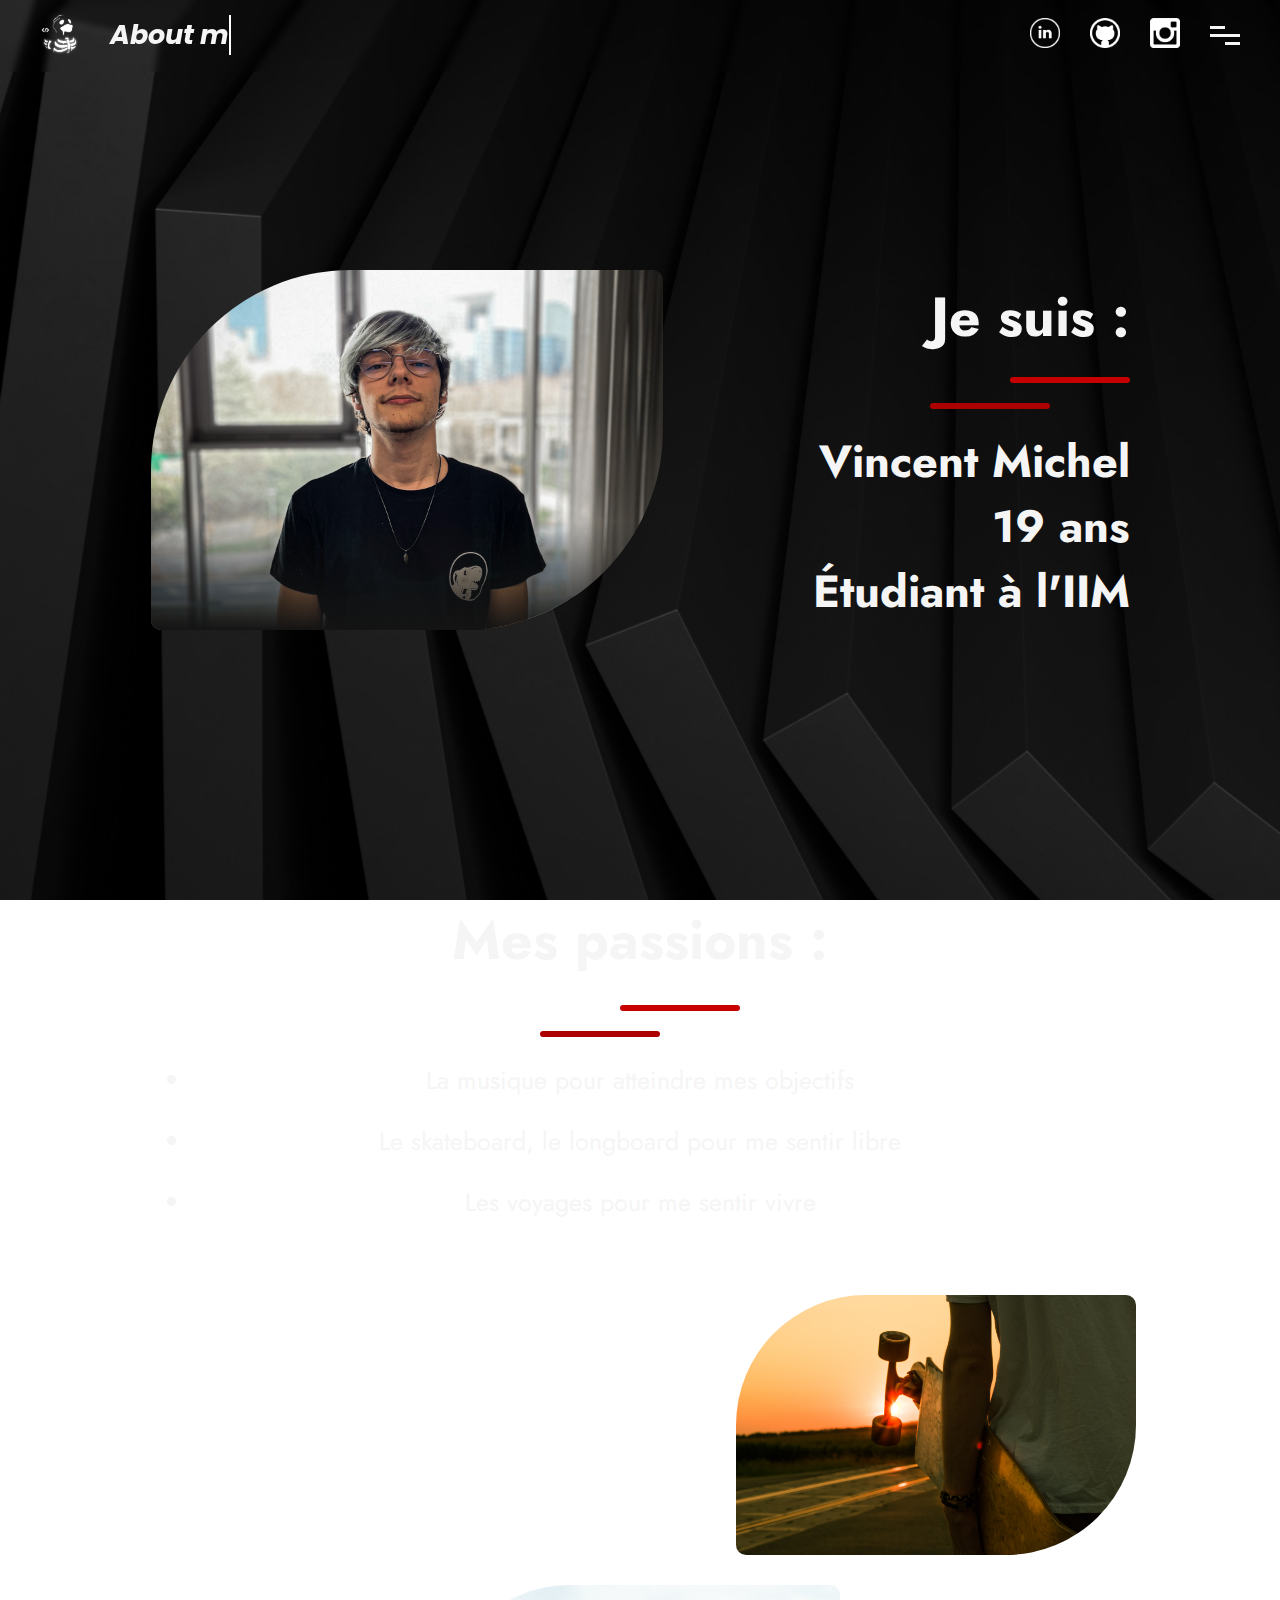
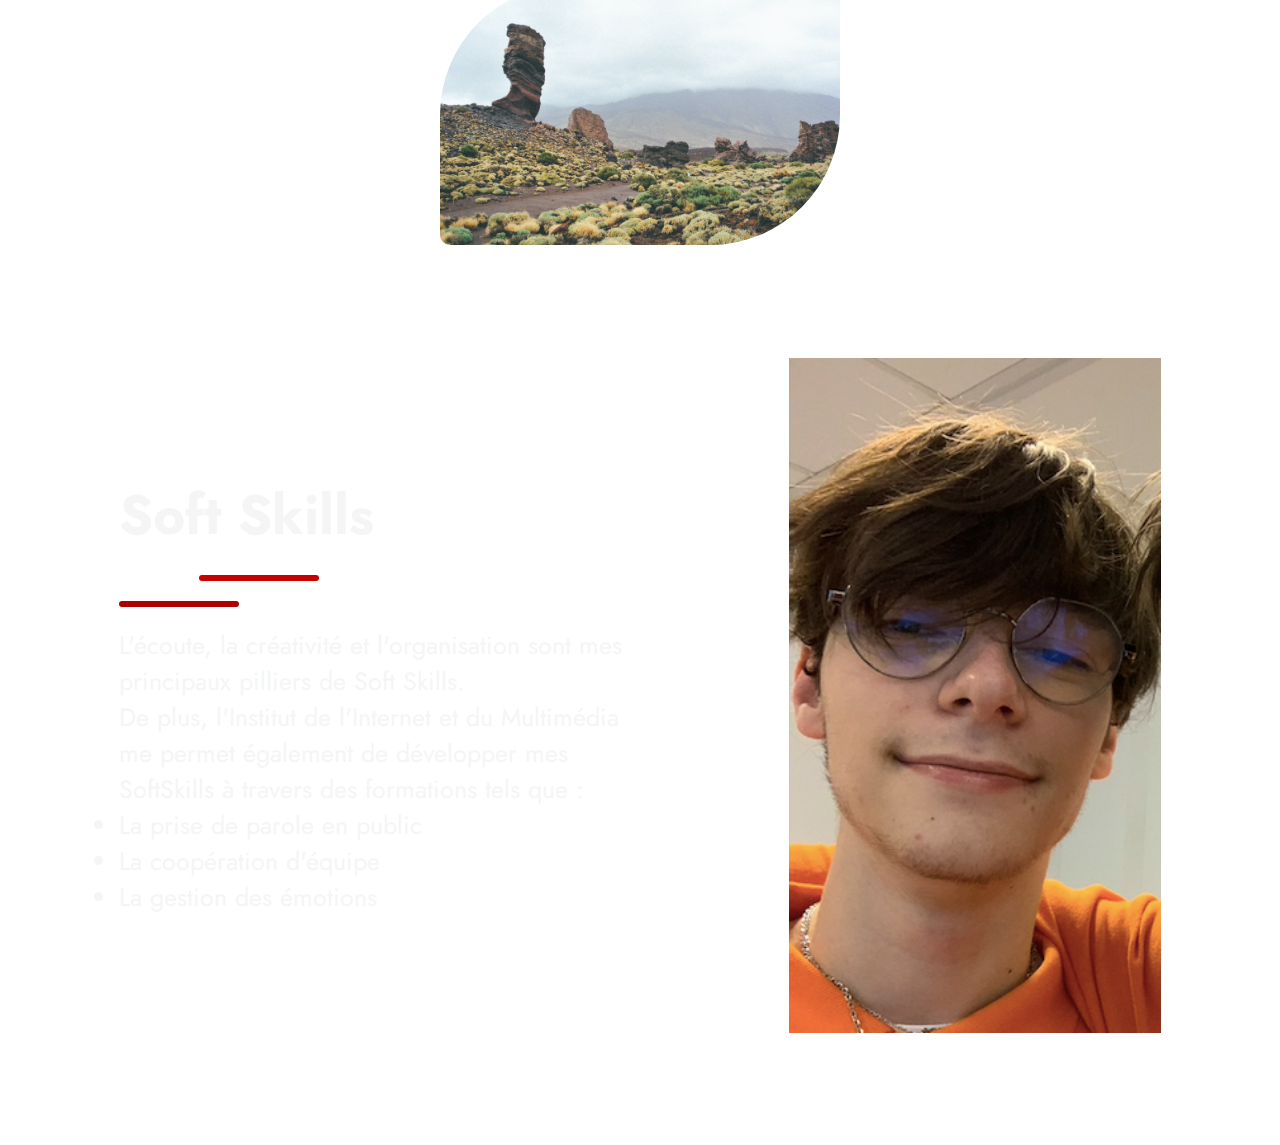
==== about-me.html @ bf2dd562 ":speech_balloon: update Soft skills text" ====
<!DOCTYPE html>
<html lang="en">
<head>
    <meta charset="UTF-8">
    <meta http-equiv="X-UA-Compatible" content="IE=edge">
    <meta name="viewport" content="width=device-width, initial-scale=1.0">
    <link rel="shortcut icon" href="images/Logo/LogoNoBackground.png">
    <link rel="stylesheet" href="style.css">

    <link rel="preconnect" href="https://fonts.googleapis.com">
    <link rel="preconnect" href="https://fonts.gstatic.com" crossorigin>
    <link href="https://fonts.googleapis.com/css2?family=Chivo:ital,wght@0,300;0,400;0,700;0,900;1,300;1,400;1,700;1,900&display=swap" rel="stylesheet">
    <link href="https://fonts.googleapis.com/css2?family=Jost:ital,wght@0,100;0,200;0,300;0,400;0,500;0,600;0,700;0,800;0,900;1,100;1,200;1,300;1,400;1,500;1,600;1,700;1,800;1,900&display=swap" rel="stylesheet">
    <link href="https://fonts.googleapis.com/css2?family=Lobster+Two:ital,wght@0,400;0,700;1,400;1,700&display=swap" rel="stylesheet">
    <link href="https://fonts.googleapis.com/css2?family=Poppins:ital,wght@0,100;0,200;0,300;0,400;0,500;0,600;0,700;0,800;0,900;1,100;1,200;1,300;1,400;1,500;1,600;1,700;1,800;1,900&display=swap" rel="stylesheet">
    <title>Portfolio - about-me</title>
</head>
<body class="aboutmePage">
    <header>
        <div class="usernameHeader">
            <a href="index.html"><img src="./images/Logo/LogoNoBackground.png" alt="Logo"></a>            <h2>
                <a class="typewrite" data-period="1000" data-type='[ "About me", "Web Portfolio", "@CanarDev"]'>
                    <span class="wrap"></span>
                </a>
            </h2>
        </div>
        <div class="navigation">
            <div class="LinkedIn"><img src="./images/Logo/LinkedIn.png" alt=""></div>
            <div class="GitHub"><img src="./images/Logo/Git.png" alt=""></div>
            <div class="Instagram"><img src="./images/Logo/Instagram.png" alt=""></div>
            <nav>
                <ul class="burger" id="burger"> <!-- Burger -->
                    <span></span>
                    <span></span>
                    <span></span>
                </ul>
            </nav>
        </div>
        <nav class="burgerOpen" id="burgerLinks">
            <ul class="navLinks">
                <li><a href="index.html">home</a></li>
                <li><a href="about-me.html">A propos de moi</a></li>
                <li><a href="skills.html">Compétences</a></li>
                <li><a href="projects.html">Projets</a></li>
            </ul>
        </nav>
    </header>

    <section class="sectionAboutMe">
        <div class="topMe">
            <div class="imageAboutMe">
                <div class="fondu"></div>
            </div>
            <div class="textPresentation">
                <h1>Je suis :</h1>
                <div class="underTitle">
                    <div class="decorationUnderTitle"></div>
                    <div class="decorationUnderTitle"></div>
                </div>
                <h3>Vincent Michel</h3>
                <h3>19 ans</h3>
                <h3>Étudiant à l'IIM</h3>
            </div>
        </div> 
    </section>
    <section class="sectionPassion">
        <h2>Mes passions :</h2>
        <div class="underTitle">
            <div class="decorationUnderTitle"></div>
            <div class="decorationUnderTitle"></div>
        </div>
        <li>La musique pour atteindre mes objectifs</li>
        <li>Le skateboard, le longboard pour me sentir libre</li>
        <li>Les voyages pour me sentir vivre</li>
        <div class="passionImages">
            <div class="music imagesPassion">
                <p>Musique</p>
            </div>
            <div class="skateboard imagesPassion">
                <p>Skateboard</p>
            </div>
            <div class="voyages imagesPassion">
                <p>Voyages</p>
            </div>
    </section>
    <section class="sectionSoftSkills">
        <div class="softSkillsText">
            <h2>Soft Skills</h2>
            <div class="underTitle">
                <div class="decorationUnderTitle"></div>
                <div class="decorationUnderTitle"></div>
            </div>
            <p>L'écoute, la créativité et l'organisation sont mes principaux pilliers de Soft Skills.<br>
                De plus, l'Institut de l'Internet et du Multimédia me permet également de développer mes SoftSkills à travers des formations tels que :
            </p>
            <li>La prise de parole en public</li>
            <li>La coopération d'équipe</li>
            <li>La gestion des émotions</li>
        </div>
        <img src="./images/Me/Vincent2.png" alt="">
    </section>
    
    <script type="text/javascript" src="./JS/Header.js"></script>
</body>
</html>
---- style.css ----
@charset "UTF-8";
header {
  z-index: 6;
  display: flex;
  width: 100vw;
  position: fixed;
  top: -1px;
  align-items: center;
  justify-content: space-between;
  padding: 15px 40px;
  backdrop-filter: blur(3px);
}
@media screen and (max-width: 1200px) {
  header {
    padding: 20px 25px;
  }
}
header .usernameHeader {
  display: flex;
  align-items: center;
  gap: 30px;
  font-family: "Poppins";
  font-style: italic;
  font-size: 18px;
}
header .usernameHeader a {
  color: whitesmoke;
  display: flex;
  align-items: center;
}
header .usernameHeader img {
  width: 40px;
  filter: brightness(10);
}
@media screen and (max-width: 1200px) {
  header .usernameHeader {
    gap: 20px;
  }
}
header .navigation {
  display: flex;
  align-items: center;
  gap: 30px;
}
@media screen and (max-width: 1200px) {
  header .navigation {
    gap: 20px;
  }
}
header .navigation .LinkedIn img {
  width: 30px;
}
@media screen and (max-width: 1200px) {
  header .navigation .LinkedIn {
    display: none;
  }
}
header .navigation .GitHub img {
  width: 30px;
}
@media screen and (max-width: 1200px) {
  header .navigation .GitHub {
    display: none;
  }
}
header .navigation .Instagram img {
  width: 30px;
}
@media screen and (max-width: 1200px) {
  header .navigation .Instagram {
    display: none;
  }
}
header .navigation nav {
  z-index: 8;
}
header .navigation nav .burger {
  display: flex;
  flex-direction: column;
  align-items: center;
  justify-content: center;
  gap: 5px;
}
header .navigation nav .burger span:nth-child(1) {
  width: 15px;
  height: 3px;
  background-color: whitesmoke;
  align-self: flex-start;
  transition: 0.2s all;
}
header .navigation nav .burger span:nth-child(2) {
  width: 30px;
  height: 3px;
  background-color: whitesmoke;
  align-self: flex-end;
  transition: 0.2s all;
}
header .navigation nav .burger span:nth-child(3) {
  width: 15px;
  height: 3px;
  background-color: whitesmoke;
  align-self: flex-end;
  transition: 0.2s all;
}
header .navigation nav .burger:hover > span {
  width: 30px;
  transition: 0.2s all;
  background-color: #c70000;
}
header .burgerOpen {
  z-index: 7;
  position: absolute;
  bottom: 100%;
  left: 0;
  background-color: #141414;
  width: 100vw;
  transition: 0.5s all;
  height: 101vh;
}
header .burgerOpen .navLinks {
  width: 0;
  gap: 15vh;
}
header .burgerOpen .navLinks > li {
  list-style: none;
  display: none;
}
header .burgerOpen .navLinks > li > a {
  color: whitesmoke;
  text-decoration: none;
  font-size: 35px;
  font-family: "Poppins";
}
header .navOpen {
  bottom: calc(100% - 100vh);
  width: unset;
  transition: 0.5s all;
}
header .navOpen .navLinks {
  display: flex;
  flex-direction: column;
  align-items: center;
  justify-content: center;
  width: 100vw;
  height: 101vh;
  gap: 15vh;
}
header .navOpen .navLinks > li {
  display: block;
}
@media screen and (max-width: 1200px) {
  header .navOpen .navLinks {
    width: 100vw;
  }
}

* {
  padding: 0;
  margin: 0;
  box-sizing: border-box;
  scroll-behavior: smooth;
  /* Merci kléklé */
}
* .homepage {
  background-color: #141414;
}
* .homepage .visualPosition {
  display: flex;
  flex-direction: column;
  justify-content: center;
  gap: 25px;
  position: fixed;
  top: 50%;
  bottom: 50%;
  left: 10px;
}
* .homepage .visualPosition .buttonVisualPosition {
  width: 20px;
  height: 5px;
  background-color: whitesmoke;
  border-radius: 10px;
  transition: 0.5s all;
}
* .homepage .visualPosition .buttonVisualPosition:hover {
  width: 35px;
}
@media screen and (max-width: 1200px) {
  * .homepage .visualPosition {
    display: none;
  }
}
* .homepage .visualPosition .active {
  width: 30px;
  transition: 0.5s all;
}
* .homepage .scroll-parent {
  height: 100vh;
  overflow-y: scroll;
  scroll-snap-type: y mandatory;
  scroll-behavior: smooth;
}
* .homepage .scroll-parent > section {
  scroll-snap-align: start;
}
* .homepage .scroll-parent .accueil {
  height: 100vh;
  background-image: url(/images/backgrounds/AccueilHome.jpeg);
  background-size: cover;
  background-attachment: fixed;
  background-position: left;
  display: flex;
  justify-content: center;
  align-items: center;
  font-family: "Jost", sans-serif;
}
@media screen and (max-width: 1200px) {
  * .homepage .scroll-parent .accueil {
    background-attachment: unset;
  }
}
* .homepage .scroll-parent .accueil .maxW {
  width: 70vw;
  display: flex;
  justify-content: space-between;
  margin-right: 80px;
}
@media screen and (max-width: 1200px) {
  * .homepage .scroll-parent .accueil .maxW {
    width: 90vw;
    justify-content: center;
    flex-direction: column-reverse;
    align-items: center;
    gap: 20px;
    margin-right: unset;
  }
}
* .homepage .scroll-parent .accueil .maxW .sectionInfo {
  display: flex;
  flex-direction: column;
  justify-content: center;
  gap: 30px;
  color: whitesmoke;
}
@media screen and (max-width: 1200px) {
  * .homepage .scroll-parent .accueil .maxW .sectionInfo {
    gap: 5px;
  }
}
* .homepage .scroll-parent .accueil .maxW .sectionInfo .name {
  display: flex;
  gap: 15px;
}
* .homepage .scroll-parent .accueil .maxW .sectionInfo .name h1 {
  font-size: 70px;
  color: whitesmoke;
  width: 59%;
}
@media screen and (max-width: 1200px) {
  * .homepage .scroll-parent .accueil .maxW .sectionInfo .name h1 {
    font-size: 55px;
    text-align: center;
    align-self: center;
    width: 80%;
  }
}
@media screen and (max-width: 1200px) {
  * .homepage .scroll-parent .accueil .maxW .sectionInfo .name {
    flex-direction: column;
    gap: unset;
  }
}
* .homepage .scroll-parent .accueil .maxW .sectionInfo .underTitle {
  display: flex;
  flex-direction: column;
  justify-content: center;
  gap: 20px;
  width: 200px;
}
@media screen and (max-width: 1200px) {
  * .homepage .scroll-parent .accueil .maxW .sectionInfo .underTitle {
    align-self: center;
  }
}
* .homepage .scroll-parent .accueil .maxW .sectionInfo .underTitle .decorationUnderTitle:nth-child(1) {
  width: 120px;
  height: 6px;
  border-radius: 10px;
  background-color: #c70000;
  align-self: flex-end;
}
* .homepage .scroll-parent .accueil .maxW .sectionInfo .underTitle .decorationUnderTitle:nth-child(2) {
  width: 120px;
  height: 6px;
  border-radius: 10px;
  background-color: #af0000;
}
* .homepage .scroll-parent .accueil .maxW .sectionInfo a {
  margin-top: 10px;
  padding: 1em;
  font-size: 25px;
  text-align: center;
  text-decoration: none;
  color: whitesmoke;
  border: 4px solid whitesmoke;
  border-radius: 40px 10px;
  width: fit-content;
  align-self: flex-start;
}
@media screen and (max-width: 1200px) {
  * .homepage .scroll-parent .accueil .maxW .sectionInfo a {
    padding: 1em;
    border-radius: 10px 40px;
    margin-top: 20px;
    align-self: center;
  }
}
* .homepage .scroll-parent .accueil .maxW .sectionImage {
  display: flex;
  flex-direction: column;
  align-items: center;
  margin-top: 150px;
  width: 360px;
}
@media screen and (max-width: 1200px) {
  * .homepage .scroll-parent .accueil .maxW .sectionImage {
    margin-top: unset;
    flex-direction: column-reverse;
    gap: 10px;
  }
}
* .homepage .scroll-parent .accueil .maxW .sectionImage .squarePhoto {
  width: 190%;
  height: 50vh;
  background-image: url(/images/Me/VincentInThePole.jpg);
  background-size: cover;
  border-radius: 200px 10px;
  background-position: center;
}
@media screen and (max-width: 1200px) {
  * .homepage .scroll-parent .accueil .maxW .sectionImage .squarePhoto {
    width: 70vw;
    height: 16em;
    border-radius: 20px 150px;
    background-position: left;
  }
}
* .homepage .scroll-parent .accueil .maxW .sectionImage .squarePhoto .fondu {
  width: 100%;
  height: 100%;
  background: linear-gradient(transparent 70%, #141414);
  border-radius: 200px 10px;
}
@media screen and (max-width: 1200px) {
  * .homepage .scroll-parent .accueil .maxW .sectionImage .squarePhoto .fondu {
    border-radius: 20px 150px;
  }
}
* .homepage .scroll-parent .accueil .maxW .sectionImage h1 {
  z-index: 3;
  position: relative;
  bottom: 50px;
  right: 175px;
  font-size: 55px;
  color: whitesmoke;
  width: 120%;
}
@media screen and (max-width: 1200px) {
  * .homepage .scroll-parent .accueil .maxW .sectionImage h1 {
    position: unset;
    text-align: center;
    width: 110%;
  }
}
* .homepage .scroll-parent .skills {
  height: 100vh;
  background-image: url(/images/backgrounds/competences.jpeg);
  background-size: cover;
  background-attachment: fixed;
  background-position: center;
  display: flex;
  justify-content: center;
  align-items: center;
  font-family: "Jost", sans-serif;
}
@media screen and (max-width: 1200px) {
  * .homepage .scroll-parent .skills {
    background-attachment: unset;
  }
}
* .homepage .scroll-parent .skills .maxWCompetences {
  width: 70vw;
  display: flex;
  justify-content: space-between;
  flex-direction: row-reverse;
  margin-left: 80px;
}
@media screen and (max-width: 1200px) {
  * .homepage .scroll-parent .skills .maxWCompetences {
    width: 90vw;
    justify-content: center;
    flex-direction: column-reverse;
    align-items: center;
    gap: 20px;
    margin-left: unset;
  }
}
* .homepage .scroll-parent .skills .maxWCompetences .sectionCompetenceHome {
  display: flex;
  flex-direction: column;
  justify-content: center;
  gap: 30px;
  color: whitesmoke;
}
@media screen and (max-width: 1200px) {
  * .homepage .scroll-parent .skills .maxWCompetences .sectionCompetenceHome {
    gap: 5px;
  }
}
* .homepage .scroll-parent .skills .maxWCompetences .sectionCompetenceHome .titleCompetenceHome {
  display: flex;
  gap: 15px;
}
* .homepage .scroll-parent .skills .maxWCompetences .sectionCompetenceHome .titleCompetenceHome h1 {
  font-size: 70px;
  font-family: "Jost", sans-serif;
}
@media screen and (max-width: 1200px) {
  * .homepage .scroll-parent .skills .maxWCompetences .sectionCompetenceHome .titleCompetenceHome h1 {
    font-size: 55px;
    text-align: center;
    align-self: center;
  }
}
@media screen and (max-width: 1200px) {
  * .homepage .scroll-parent .skills .maxWCompetences .sectionCompetenceHome .titleCompetenceHome {
    flex-direction: column;
    gap: unset;
  }
}
* .homepage .scroll-parent .skills .maxWCompetences .sectionCompetenceHome .underTitle {
  display: flex;
  flex-direction: column;
  justify-content: center;
  align-self: flex-end;
  gap: 20px;
  width: 200px;
}
@media screen and (max-width: 1200px) {
  * .homepage .scroll-parent .skills .maxWCompetences .sectionCompetenceHome .underTitle {
    align-self: center;
  }
}
* .homepage .scroll-parent .skills .maxWCompetences .sectionCompetenceHome .underTitle .decorationUnderTitle:nth-child(1) {
  width: 120px;
  height: 6px;
  border-radius: 10px;
  background-color: #c70000;
  align-self: flex-end;
}
* .homepage .scroll-parent .skills .maxWCompetences .sectionCompetenceHome .underTitle .decorationUnderTitle:nth-child(2) {
  width: 120px;
  height: 6px;
  border-radius: 10px;
  background-color: #af0000;
}
* .homepage .scroll-parent .skills .maxWCompetences .sectionCompetenceHome a {
  margin-top: 10px;
  padding: 1em;
  font-size: 25px;
  text-align: center;
  text-decoration: none;
  color: whitesmoke;
  border: 4px solid whitesmoke;
  border-radius: 10px 40px;
  width: fit-content;
  align-self: flex-end;
}
@media screen and (max-width: 1200px) {
  * .homepage .scroll-parent .skills .maxWCompetences .sectionCompetenceHome a {
    padding: 1em;
    border-radius: 40px 10px;
    margin-top: 20px;
    align-self: center;
  }
}
* .homepage .scroll-parent .skills .maxWCompetences .sectionImageCompetences {
  display: flex;
  flex-direction: column;
  align-items: center;
  margin-top: 150px;
  width: 360px;
}
@media screen and (max-width: 1200px) {
  * .homepage .scroll-parent .skills .maxWCompetences .sectionImageCompetences {
    margin-top: unset;
    flex-direction: column-reverse;
    gap: 10px;
  }
}
* .homepage .scroll-parent .skills .maxWCompetences .sectionImageCompetences .squarePhotoSkills {
  width: 190%;
  height: 50vh;
  background-image: url(/images/backgrounds/skillsBoxHome.jpg);
  background-size: cover;
  border-radius: 10px 200px;
}
@media screen and (max-width: 1200px) {
  * .homepage .scroll-parent .skills .maxWCompetences .sectionImageCompetences .squarePhotoSkills {
    width: 70vw;
    height: 16em;
    border-radius: 150px 20px;
    background-position: left;
  }
}
* .homepage .scroll-parent .skills .maxWCompetences .sectionImageCompetences .squarePhotoSkills .fondu {
  width: 100%;
  height: 100%;
  background: linear-gradient(transparent 70%, #141414);
  border-radius: 10px 200px;
}
@media screen and (max-width: 1200px) {
  * .homepage .scroll-parent .skills .maxWCompetences .sectionImageCompetences .squarePhotoSkills .fondu {
    border-radius: 150px 20px;
  }
}
* .homepage .scroll-parent .skills .maxWCompetences .sectionImageCompetences h1 {
  z-index: 3;
  position: relative;
  bottom: 50px;
  left: 300px;
  font-size: 55px;
  color: whitesmoke;
}
@media screen and (max-width: 1200px) {
  * .homepage .scroll-parent .skills .maxWCompetences .sectionImageCompetences h1 {
    position: unset;
    text-align: center;
    width: 80%;
  }
}
* .homepage .scroll-parent .projects {
  height: 100vh;
  background-image: url(/images/backgrounds/projets.jpeg);
  background-size: cover;
  background-attachment: fixed;
  background-position: right;
  display: flex;
  justify-content: center;
  align-items: center;
  font-family: "Jost", sans-serif;
}
@media screen and (max-width: 1200px) {
  * .homepage .scroll-parent .projects {
    background-attachment: unset;
  }
}
* .homepage .scroll-parent .projects .maxWProjets {
  width: 70vw;
  display: flex;
  justify-content: space-between;
  margin-right: 80px;
}
@media screen and (max-width: 1200px) {
  * .homepage .scroll-parent .projects .maxWProjets {
    width: 90vw;
    justify-content: center;
    flex-direction: column-reverse;
    align-items: center;
    gap: 20px;
    margin-right: unset;
  }
}
* .homepage .scroll-parent .projects .maxWProjets .sectionProjetsHome {
  display: flex;
  flex-direction: column;
  justify-content: center;
  gap: 30px;
  color: whitesmoke;
}
@media screen and (max-width: 1200px) {
  * .homepage .scroll-parent .projects .maxWProjets .sectionProjetsHome {
    gap: 5px;
  }
}
* .homepage .scroll-parent .projects .maxWProjets .sectionProjetsHome .titleProjetsHome {
  display: flex;
  gap: 15px;
}
* .homepage .scroll-parent .projects .maxWProjets .sectionProjetsHome .titleProjetsHome > h1 {
  font-size: 70px;
  font-family: "Jost", sans-serif;
}
@media screen and (max-width: 1200px) {
  * .homepage .scroll-parent .projects .maxWProjets .sectionProjetsHome .titleProjetsHome > h1 {
    font-size: 75px;
    text-align: center;
  }
}
@media screen and (max-width: 1200px) {
  * .homepage .scroll-parent .projects .maxWProjets .sectionProjetsHome .titleProjetsHome {
    flex-direction: column;
    gap: unset;
  }
}
* .homepage .scroll-parent .projects .maxWProjets .sectionProjetsHome .underTitle {
  display: flex;
  flex-direction: column;
  justify-content: center;
  gap: 20px;
  width: 200px;
}
@media screen and (max-width: 1200px) {
  * .homepage .scroll-parent .projects .maxWProjets .sectionProjetsHome .underTitle {
    align-self: center;
  }
}
* .homepage .scroll-parent .projects .maxWProjets .sectionProjetsHome .underTitle .decorationUnderTitle:nth-child(1) {
  width: 120px;
  height: 6px;
  border-radius: 10px;
  background-color: #c70000;
  align-self: flex-end;
}
* .homepage .scroll-parent .projects .maxWProjets .sectionProjetsHome .underTitle .decorationUnderTitle:nth-child(2) {
  width: 120px;
  height: 6px;
  border-radius: 10px;
  background-color: #af0000;
}
* .homepage .scroll-parent .projects .maxWProjets .sectionProjetsHome a {
  margin-top: 10px;
  padding: 1em;
  font-size: 25px;
  text-align: center;
  text-decoration: none;
  color: whitesmoke;
  border: 4px solid whitesmoke;
  width: fit-content;
  border-radius: 40px 10px;
  align-self: flex-start;
}
@media screen and (max-width: 1200px) {
  * .homepage .scroll-parent .projects .maxWProjets .sectionProjetsHome a {
    padding: 1em;
    border-radius: 10px 40px;
    margin-top: 20px;
    align-self: center;
  }
}
* .homepage .scroll-parent .projects .maxWProjets .sectionImageProjets {
  display: flex;
  flex-direction: column;
  align-items: center;
  margin-top: 150px;
  width: 360px;
}
@media screen and (max-width: 1200px) {
  * .homepage .scroll-parent .projects .maxWProjets .sectionImageProjets {
    margin-top: unset;
    flex-direction: column-reverse;
    gap: 10px;
  }
}
* .homepage .scroll-parent .projects .maxWProjets .sectionImageProjets .squarePhotoProjets {
  width: 190%;
  height: 50vh;
  background-image: url(/images/backgrounds/ProjectsBoxHome.jpg);
  background-size: cover;
  border-radius: 200px 10px;
}
@media screen and (max-width: 1200px) {
  * .homepage .scroll-parent .projects .maxWProjets .sectionImageProjets .squarePhotoProjets {
    width: 70vw;
    height: 16em;
    border-radius: 20px 150px;
    background-position: right;
  }
}
* .homepage .scroll-parent .projects .maxWProjets .sectionImageProjets .squarePhotoProjets .fondu {
  width: 100%;
  height: 100%;
  background: linear-gradient(transparent 70%, #141414);
  border-radius: 200px 10px;
}
@media screen and (max-width: 1200px) {
  * .homepage .scroll-parent .projects .maxWProjets .sectionImageProjets .squarePhotoProjets .fondu {
    border-radius: 20px 150px;
  }
}
* .homepage .scroll-parent .projects .maxWProjets .sectionImageProjets h1 {
  z-index: 3;
  position: relative;
  bottom: 50px;
  right: 305px;
  font-size: 55px;
  color: whitesmoke;
}
@media screen and (max-width: 1200px) {
  * .homepage .scroll-parent .projects .maxWProjets .sectionImageProjets h1 {
    position: unset;
  }
}
* .homepage .scroll-parent .contact {
  height: 100vh;
  background-image: url(/images/backgrounds/Contact.jpeg);
  background-size: cover;
  background-attachment: fixed;
  background-position: right;
  display: flex;
  justify-content: center;
  align-items: center;
  font-family: "Jost", sans-serif;
}
@media screen and (max-width: 1200px) {
  * .homepage .scroll-parent .contact {
    background-attachment: unset;
  }
}
* .homepage .scroll-parent .contact .maxWContact {
  width: 70vw;
  display: flex;
  flex-direction: row-reverse;
  justify-content: space-between;
  margin-left: 80px;
}
@media screen and (max-width: 1200px) {
  * .homepage .scroll-parent .contact .maxWContact {
    width: 90vw;
    justify-content: center;
    flex-direction: column-reverse;
    align-items: center;
    gap: 20px;
    margin-left: unset;
  }
}
* .homepage .scroll-parent .contact .maxWContact .sectionContactHome {
  display: flex;
  flex-direction: column;
  justify-content: center;
  gap: 30px;
  color: whitesmoke;
}
@media screen and (max-width: 1200px) {
  * .homepage .scroll-parent .contact .maxWContact .sectionContactHome {
    gap: 5px;
  }
}
* .homepage .scroll-parent .contact .maxWContact .sectionContactHome .titleContactHome {
  display: flex;
  gap: 15px;
}
* .homepage .scroll-parent .contact .maxWContact .sectionContactHome .titleContactHome > h1 {
  font-size: 70px;
  font-family: "Jost", sans-serif;
}
@media screen and (max-width: 1200px) {
  * .homepage .scroll-parent .contact .maxWContact .sectionContactHome .titleContactHome > h1 {
    font-size: 75px;
    text-align: center;
  }
}
@media screen and (max-width: 1200px) {
  * .homepage .scroll-parent .contact .maxWContact .sectionContactHome .titleContactHome {
    flex-direction: column;
    gap: unset;
  }
}
* .homepage .scroll-parent .contact .maxWContact .sectionContactHome .underTitle {
  display: flex;
  flex-direction: column;
  justify-content: center;
  align-self: flex-end;
  gap: 20px;
  width: 200px;
}
@media screen and (max-width: 1200px) {
  * .homepage .scroll-parent .contact .maxWContact .sectionContactHome .underTitle {
    align-self: center;
  }
}
* .homepage .scroll-parent .contact .maxWContact .sectionContactHome .underTitle .decorationUnderTitle:nth-child(1) {
  width: 120px;
  height: 6px;
  border-radius: 10px;
  background-color: #c70000;
  align-self: flex-end;
}
* .homepage .scroll-parent .contact .maxWContact .sectionContactHome .underTitle .decorationUnderTitle:nth-child(2) {
  width: 120px;
  height: 6px;
  border-radius: 10px;
  background-color: #af0000;
}
* .homepage .scroll-parent .contact .maxWContact .sectionContactHome .textContact {
  display: flex;
  flex-direction: column;
  align-items: flex-end;
  justify-content: space-around;
  gap: 10px;
}
@media screen and (max-width: 1200px) {
  * .homepage .scroll-parent .contact .maxWContact .sectionContactHome .textContact {
    align-items: center;
    text-align: center;
  }
}
* .homepage .scroll-parent .contact .maxWContact .sectionContactHome .textContact > h2 {
  text-align: end;
}
@media screen and (max-width: 1200px) {
  * .homepage .scroll-parent .contact .maxWContact .sectionContactHome .textContact > h2 {
    text-align: center;
  }
}
* .homepage .scroll-parent .contact .maxWContact .sectionContactHome .textContact > h2 > a {
  color: whitesmoke;
  text-decoration: underline;
}
* .homepage .scroll-parent .contact .maxWContact .sectionImageContact {
  display: flex;
  flex-direction: column;
  align-items: center;
  margin-top: 150px;
  width: 360px;
}
@media screen and (max-width: 1200px) {
  * .homepage .scroll-parent .contact .maxWContact .sectionImageContact {
    margin-top: unset;
    flex-direction: column-reverse;
    gap: 10px;
  }
}
* .homepage .scroll-parent .contact .maxWContact .sectionImageContact .squarePhotoContact {
  width: 190%;
  height: 50vh;
  background-image: url(/images/Me/Vincent.JPG);
  background-size: cover;
  background-position: center;
  border-radius: 10px 200px;
}
@media screen and (max-width: 1200px) {
  * .homepage .scroll-parent .contact .maxWContact .sectionImageContact .squarePhotoContact {
    width: 70vw;
    height: 16em;
    border-radius: 150px 20px;
    background-position: left;
  }
}
* .homepage .scroll-parent .contact .maxWContact .sectionImageContact .squarePhotoContact .fondu {
  width: 100%;
  height: 100%;
  background: linear-gradient(transparent 70%, #141414);
  border-radius: 10px 200px;
}
@media screen and (max-width: 1200px) {
  * .homepage .scroll-parent .contact .maxWContact .sectionImageContact .squarePhotoContact .fondu {
    border-radius: 150px 20px;
  }
}
* .homepage .scroll-parent .contact .maxWContact .sectionImageContact h1 {
  z-index: 3;
  position: relative;
  bottom: 50px;
  left: 300px;
  font-size: 55px;
  color: whitesmoke;
}
@media screen and (max-width: 1200px) {
  * .homepage .scroll-parent .contact .maxWContact .sectionImageContact h1 {
    position: unset;
  }
}

* {
  padding: 0;
  margin: 0;
  box-sizing: border-box;
  scroll-behavior: smooth;
  /* Merci kléklé */
}
* .skillspage {
  background-image: url(/images/backgrounds/competences.jpeg);
  background-size: cover;
  background-attachment: fixed;
  background-position: left;
}
@media screen and (max-width: 1200px) {
  * .skillspage {
    background-attachment: unset;
    background-position: center;
  }
}
* .skillspage .allSkills {
  height: max-content;
  display: flex;
  justify-content: center;
  align-items: center;
  font-family: "Jost", sans-serif;
  flex-direction: column;
  gap: 30px;
  padding-top: 10vh;
}
@media screen and (max-width: 1200px) {
  * .skillspage .allSkills {
    height: max-content;
  }
}
* .skillspage .allSkills > h1 {
  color: whitesmoke;
  font-size: 60px;
}
@media screen and (max-width: 1200px) {
  * .skillspage .allSkills > h1 {
    text-align: center;
  }
}
* .skillspage .allSkills .maxW {
  width: 60vw;
  display: flex;
  flex-wrap: wrap;
  justify-content: space-around;
  gap: 50px;
  margin-bottom: 50px;
}
@media screen and (max-width: 1200px) {
  * .skillspage .allSkills .maxW {
    width: 90vw;
    justify-content: center;
    align-items: center;
    gap: 30px;
    margin-bottom: 20px;
  }
}
* .skillspage .allSkills .maxW > div {
  display: flex;
  align-items: center;
  flex-direction: column;
  justify-content: center;
  background-color: #141414;
  border: 4px solid whitesmoke;
  padding: 2em 3em;
  border-radius: 100px 10px;
  gap: 10px;
  width: 200px;
}
@media screen and (max-width: 1200px) {
  * .skillspage .allSkills .maxW > div {
    padding: 1em 2em;
    width: 170px;
    height: 200px;
  }
}
* .skillspage .allSkills .maxW > div > img {
  width: 100px;
}
@media screen and (max-width: 1200px) {
  * .skillspage .allSkills .maxW > div > img {
    width: 70px;
  }
}
* .skillspage .allSkills .maxW > div > h2 {
  color: whitesmoke;
  text-align: center;
}

* {
  padding: 0;
  margin: 0;
  box-sizing: border-box;
  scroll-behavior: smooth;
  /* Merci kléklé */
}
* .projectsPage {
  background-image: url(/images/backgrounds/projets.jpeg);
  background-size: cover;
  background-attachment: fixed;
  background-position: left;
}
@media screen and (max-width: 1200px) {
  * .projectsPage {
    background-attachment: unset;
    background-position: center;
  }
}
* .projectsPage .allProjects {
  height: max-content;
  display: flex;
  justify-content: center;
  align-items: center;
  font-family: "Jost", sans-serif;
  flex-direction: column;
  gap: 30px;
  padding-top: 10vh;
}
@media screen and (max-width: 1200px) {
  * .projectsPage .allProjects {
    height: max-content;
  }
}
* .projectsPage .allProjects > h1 {
  color: whitesmoke;
  font-size: 60px;
}
@media screen and (max-width: 1200px) {
  * .projectsPage .allProjects > h1 {
    text-align: center;
  }
}
* .projectsPage .allProjects .maxW {
  width: 80vw;
  display: flex;
  flex-wrap: wrap;
  justify-content: space-evenly;
  gap: 50px;
  margin-bottom: 50px;
}
@media screen and (max-width: 1200px) {
  * .projectsPage .allProjects .maxW {
    width: 90vw;
    justify-content: center;
    align-items: center;
    gap: 30px;
    margin-bottom: 20px;
  }
}
* .projectsPage .allProjects .maxW > a {
  text-decoration: none;
}
* .projectsPage .allProjects .maxW > a .blocProject {
  display: flex;
  align-items: center;
  justify-content: center;
  background-color: #141414;
  border: 4px solid whitesmoke;
  padding: 2em 3em;
  border-radius: 100px 10px;
  gap: 30px;
  width: 420px;
  height: 300px;
}
@media screen and (max-width: 1200px) {
  * .projectsPage .allProjects .maxW > a .blocProject {
    width: 400px;
  }
}
* .projectsPage .allProjects .maxW > a .blocProject > img {
  width: 100px;
}
@media screen and (max-width: 1200px) {
  * .projectsPage .allProjects .maxW > a .blocProject > img {
    width: 70px;
  }
}
* .projectsPage .allProjects .maxW > a .blocProject > .textProject {
  display: flex;
  flex-direction: column;
  align-items: flex-start;
  gap: 10px;
  color: whitesmoke;
}

* {
  padding: 0;
  margin: 0;
  box-sizing: border-box;
  scroll-behavior: smooth;
  /* Merci kléklé */
}
* .aboutmePage .sectionAboutMe {
  background-image: url(/images/backgrounds/AccueilHome.jpeg);
  background-size: cover;
  background-attachment: fixed;
  background-position: left;
  height: 100vh;
  display: flex;
  justify-content: center;
  align-items: center;
  gap: 50px;
}
@media screen and (max-width: 1200px) {
  * .aboutmePage .sectionAboutMe {
    background-attachment: unset;
    background-position: center;
  }
}
* .aboutmePage .sectionAboutMe .topMe {
  display: flex;
  justify-content: center;
  align-items: center;
  gap: 150px;
}
@media screen and (max-width: 1200px) {
  * .aboutmePage .sectionAboutMe .topMe {
    flex-direction: column;
    gap: 20px;
  }
}
* .aboutmePage .sectionAboutMe .topMe .imageAboutMe {
  width: 40vw;
  height: 40vh;
  background-image: url(/images/Me/VincentInThePole.jpg);
  background-size: cover;
  border-radius: 200px 10px;
  background-position: center;
}
@media screen and (max-width: 1200px) {
  * .aboutmePage .sectionAboutMe .topMe .imageAboutMe {
    width: 70vw;
    height: 16em;
    border-radius: 20px 150px;
    background-position: center 35%;
  }
}
* .aboutmePage .sectionAboutMe .topMe .imageAboutMe .fondu {
  width: 100%;
  height: 100%;
  background: linear-gradient(transparent 70%, #141414);
  border-radius: 200px 10px;
}
@media screen and (max-width: 1200px) {
  * .aboutmePage .sectionAboutMe .topMe .imageAboutMe .fondu {
    border-radius: 20px 150px;
  }
}
* .aboutmePage .sectionAboutMe .topMe .textPresentation {
  display: flex;
  flex-direction: column;
}
@media screen and (max-width: 1200px) {
  * .aboutmePage .sectionAboutMe .topMe .textPresentation {
    justify-content: center;
    align-items: center;
    gap: 10px;
  }
}
* .aboutmePage .sectionAboutMe .topMe .textPresentation h1 {
  color: whitesmoke;
  font-family: "Jost", sans-serif;
  font-size: 55px;
  text-align: end;
}
* .aboutmePage .sectionAboutMe .topMe .textPresentation .underTitle {
  display: flex;
  flex-direction: column;
  justify-content: center;
  align-self: flex-end;
  gap: 20px;
  width: 200px;
  margin: 20px 0;
}
@media screen and (max-width: 1200px) {
  * .aboutmePage .sectionAboutMe .topMe .textPresentation .underTitle {
    align-self: center;
  }
}
* .aboutmePage .sectionAboutMe .topMe .textPresentation .underTitle .decorationUnderTitle:nth-child(1) {
  width: 120px;
  height: 6px;
  border-radius: 10px;
  background-color: #c70000;
  align-self: flex-end;
}
* .aboutmePage .sectionAboutMe .topMe .textPresentation .underTitle .decorationUnderTitle:nth-child(2) {
  width: 120px;
  height: 6px;
  border-radius: 10px;
  background-color: #af0000;
}
* .aboutmePage .sectionAboutMe .topMe .textPresentation h3 {
  color: whitesmoke;
  font-family: "Jost", sans-serif;
  font-size: 45px;
  text-align: end;
}
* .aboutmePage .sectionPassion {
  height: max-content;
  min-height: 100vh;
  background-image: url(/images/backgrounds/competences.jpeg);
  background-size: cover;
  background-attachment: fixed;
  background-position: center;
  display: flex;
  gap: 25px;
  flex-direction: column;
  justify-content: center;
  align-items: center;
  text-align: center;
  color: whitesmoke;
  font-family: "Jost", sans-serif;
}
* .aboutmePage .sectionPassion h2 {
  font-family: "Jost", sans-serif;
  font-size: 55px;
}
* .aboutmePage .sectionPassion .underTitle {
  display: flex;
  flex-direction: column;
  justify-content: center;
  gap: 20px;
  width: 200px;
}
@media screen and (max-width: 1200px) {
  * .aboutmePage .sectionPassion .underTitle {
    align-self: center;
  }
}
* .aboutmePage .sectionPassion .underTitle .decorationUnderTitle:nth-child(1) {
  width: 120px;
  height: 6px;
  border-radius: 10px;
  background-color: #c70000;
  align-self: flex-end;
}
* .aboutmePage .sectionPassion .underTitle .decorationUnderTitle:nth-child(2) {
  width: 120px;
  height: 6px;
  border-radius: 10px;
  background-color: #af0000;
}
* .aboutmePage .sectionPassion li {
  width: 70%;
  font-size: 25px;
}
* .aboutmePage .sectionPassion .passionImages {
  display: flex;
  flex-wrap: wrap;
  gap: 30px;
  justify-content: space-around;
  width: 90%;
  margin-top: 50px;
}
* .aboutmePage .sectionPassion .passionImages .imagesPassion {
  display: flex;
  justify-content: center;
  align-items: center;
  width: 400px;
  height: 260px;
  max-height: 300px;
  border-radius: 130px 10px;
  transition: 0.1s all;
}
* .aboutmePage .sectionPassion .passionImages .imagesPassion:hover {
  transition: 0.1s all;
  background-color: #141414;
  background-image: unset;
}
* .aboutmePage .sectionPassion .passionImages .imagesPassion:hover > p {
  display: block;
}
@media screen and (max-width: 1200px) {
  * .aboutmePage .sectionPassion .passionImages .imagesPassion {
    width: 350px;
  }
}
* .aboutmePage .sectionPassion .passionImages .imagesPassion > p {
  font-size: 25px;
  display: none;
}
* .aboutmePage .sectionPassion .passionImages .music {
  background-image: url(/images/about-me/droeloe.png);
  background-size: cover;
}
* .aboutmePage .sectionPassion .passionImages .skateboard {
  background-image: url(/images/about-me/longboard.jpeg);
  background-size: cover;
}
* .aboutmePage .sectionPassion .passionImages .voyages {
  background-image: url(/images/about-me/tenerife.jpeg);
  background-size: cover;
}
@media screen and (max-width: 1200px) {
  * .aboutmePage .sectionPassion {
    background-attachment: unset;
    padding: 50px 0;
  }
  * .aboutmePage .sectionPassion p {
    width: 90%;
    font-size: 20px;
  }
}
* .aboutmePage .sectionSoftSkills {
  height: 100vh;
  background-image: url(/images/backgrounds/projets.jpeg);
  background-size: cover;
  background-attachment: fixed;
  background-position: right;
  display: flex;
  justify-content: space-around;
  align-items: center;
  font-family: "Jost", sans-serif;
  padding: 0 50px;
}
@media screen and (max-width: 1200px) {
  * .aboutmePage .sectionSoftSkills {
    background-attachment: unset;
    flex-direction: column;
    height: max-content;
    padding: 20px 0;
    min-height: 100vh;
  }
}
* .aboutmePage .sectionSoftSkills > div {
  width: 45%;
}
@media screen and (max-width: 1200px) {
  * .aboutmePage .sectionSoftSkills > div {
    width: 90%;
  }
}
* .aboutmePage .sectionSoftSkills .softSkillsText {
  color: whitesmoke;
}
@media screen and (max-width: 1200px) {
  * .aboutmePage .sectionSoftSkills .softSkillsText {
    display: flex;
    flex-direction: column;
  }
}
* .aboutmePage .sectionSoftSkills .softSkillsText h2 {
  font-family: "Jost", sans-serif;
  font-size: 55px;
}
@media screen and (max-width: 1200px) {
  * .aboutmePage .sectionSoftSkills .softSkillsText h2 {
    text-align: center;
  }
}
* .aboutmePage .sectionSoftSkills .softSkillsText .underTitle {
  display: flex;
  flex-direction: column;
  justify-content: center;
  gap: 20px;
  width: 200px;
  margin: 20px 0;
}
@media screen and (max-width: 1200px) {
  * .aboutmePage .sectionSoftSkills .softSkillsText .underTitle {
    align-self: center;
  }
}
* .aboutmePage .sectionSoftSkills .softSkillsText .underTitle .decorationUnderTitle:nth-child(1) {
  width: 120px;
  height: 6px;
  border-radius: 10px;
  background-color: #c70000;
  align-self: flex-end;
}
* .aboutmePage .sectionSoftSkills .softSkillsText .underTitle .decorationUnderTitle:nth-child(2) {
  width: 120px;
  height: 6px;
  border-radius: 10px;
  background-color: #af0000;
}
* .aboutmePage .sectionSoftSkills .softSkillsText p {
  font-size: 25px;
}
@media screen and (max-width: 1200px) {
  * .aboutmePage .sectionSoftSkills .softSkillsText p {
    text-align: center;
  }
}
* .aboutmePage .sectionSoftSkills .softSkillsText li {
  font-size: 25px;
}
@media screen and (max-width: 1200px) {
  * .aboutmePage .sectionSoftSkills .softSkillsText li {
    text-align: center;
  }
}
* .aboutmePage .sectionSoftSkills img {
  height: 75%;
}
@media screen and (max-width: 1200px) {
  * .aboutmePage .sectionSoftSkills img {
    height: 55%;
  }
}

/*# sourceMappingURL=style.css.map */
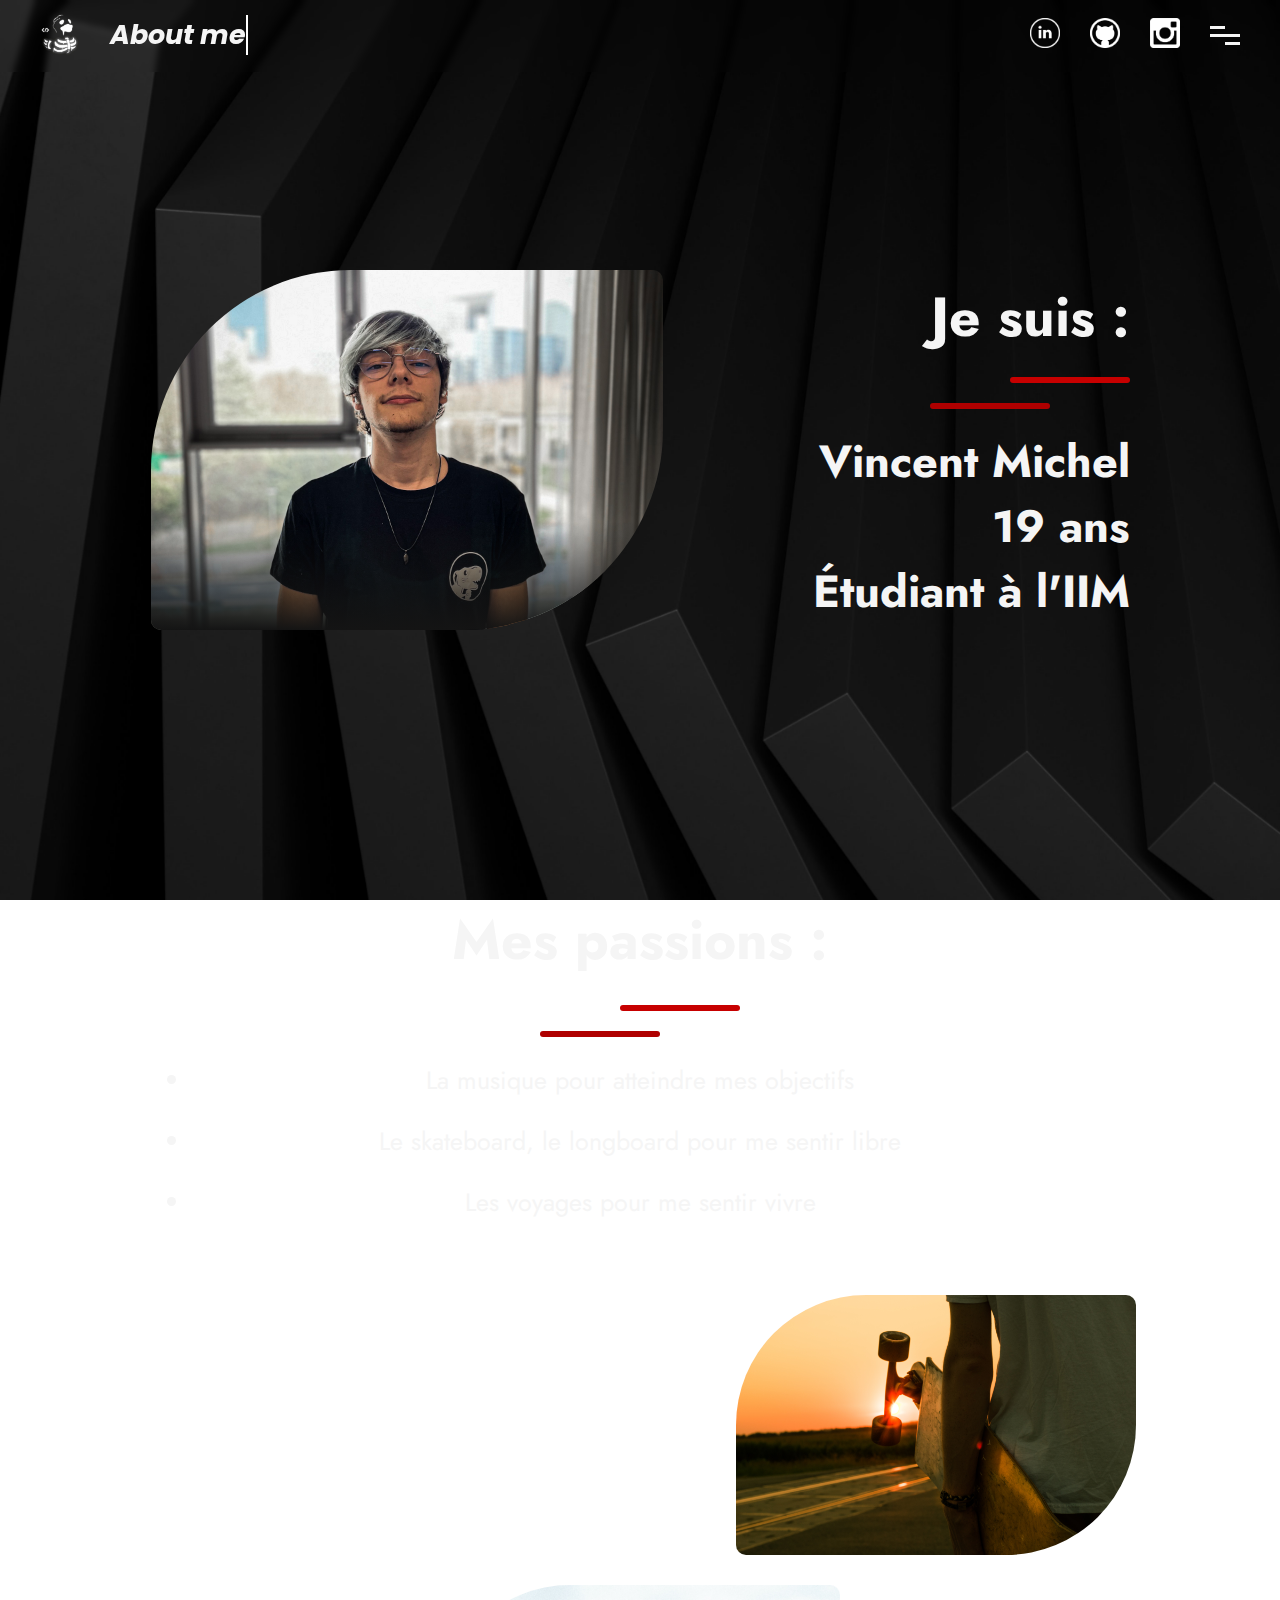
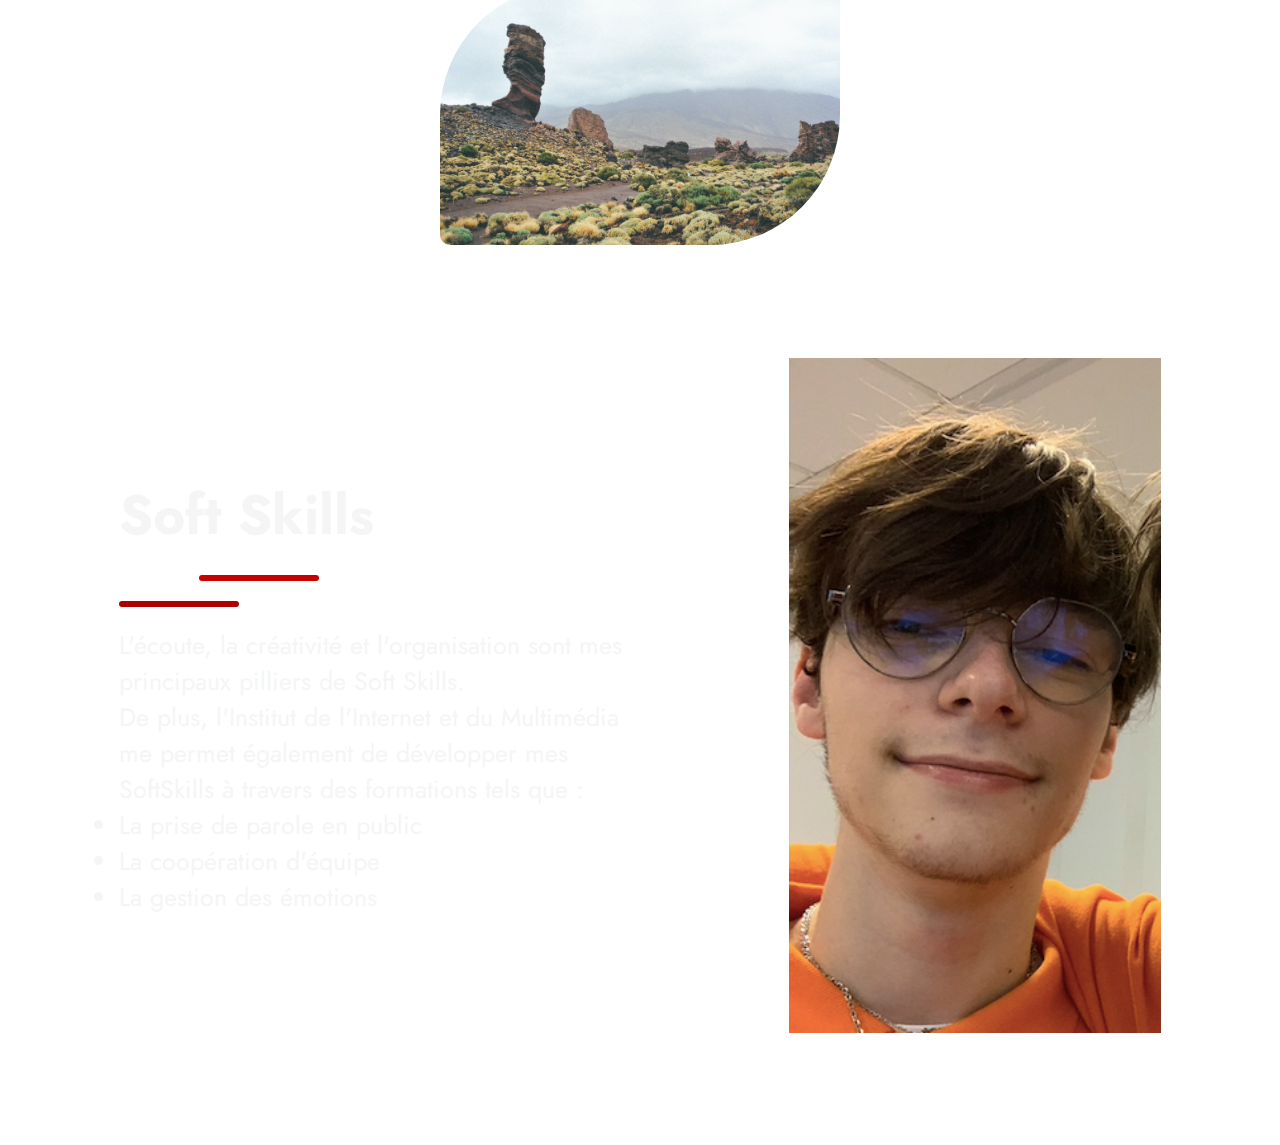
==== commit f04617b5: ":speech_balloon: Update "Home" in all pages (navbar)" ====
--- a/about-me.html
+++ b/about-me.html
@@ -38,7 +38,7 @@
         </div>
         <nav class="burgerOpen" id="burgerLinks">
             <ul class="navLinks">
-                <li><a href="index.html">home</a></li>
+                <li><a href="index.html">Home</a></li>
                 <li><a href="about-me.html">A propos de moi</a></li>
                 <li><a href="skills.html">Compétences</a></li>
                 <li><a href="projects.html">Projets</a></li>
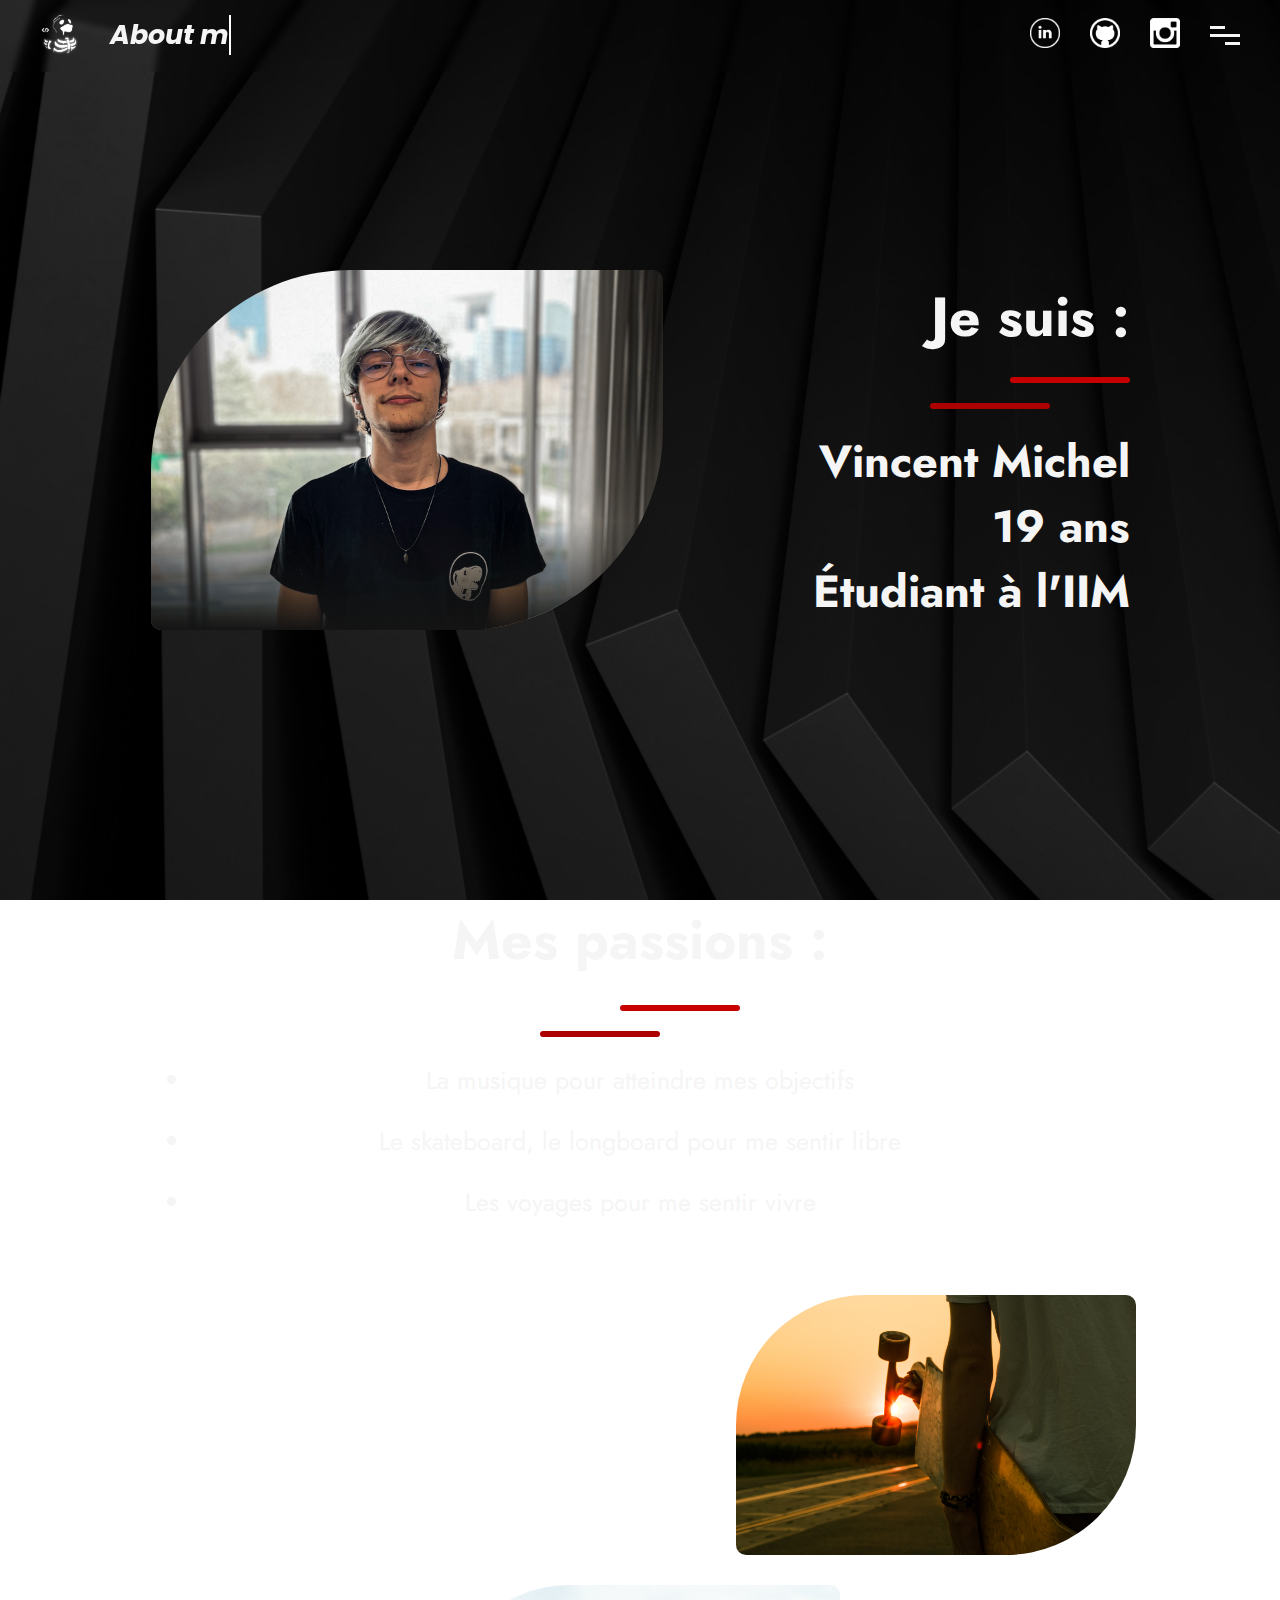
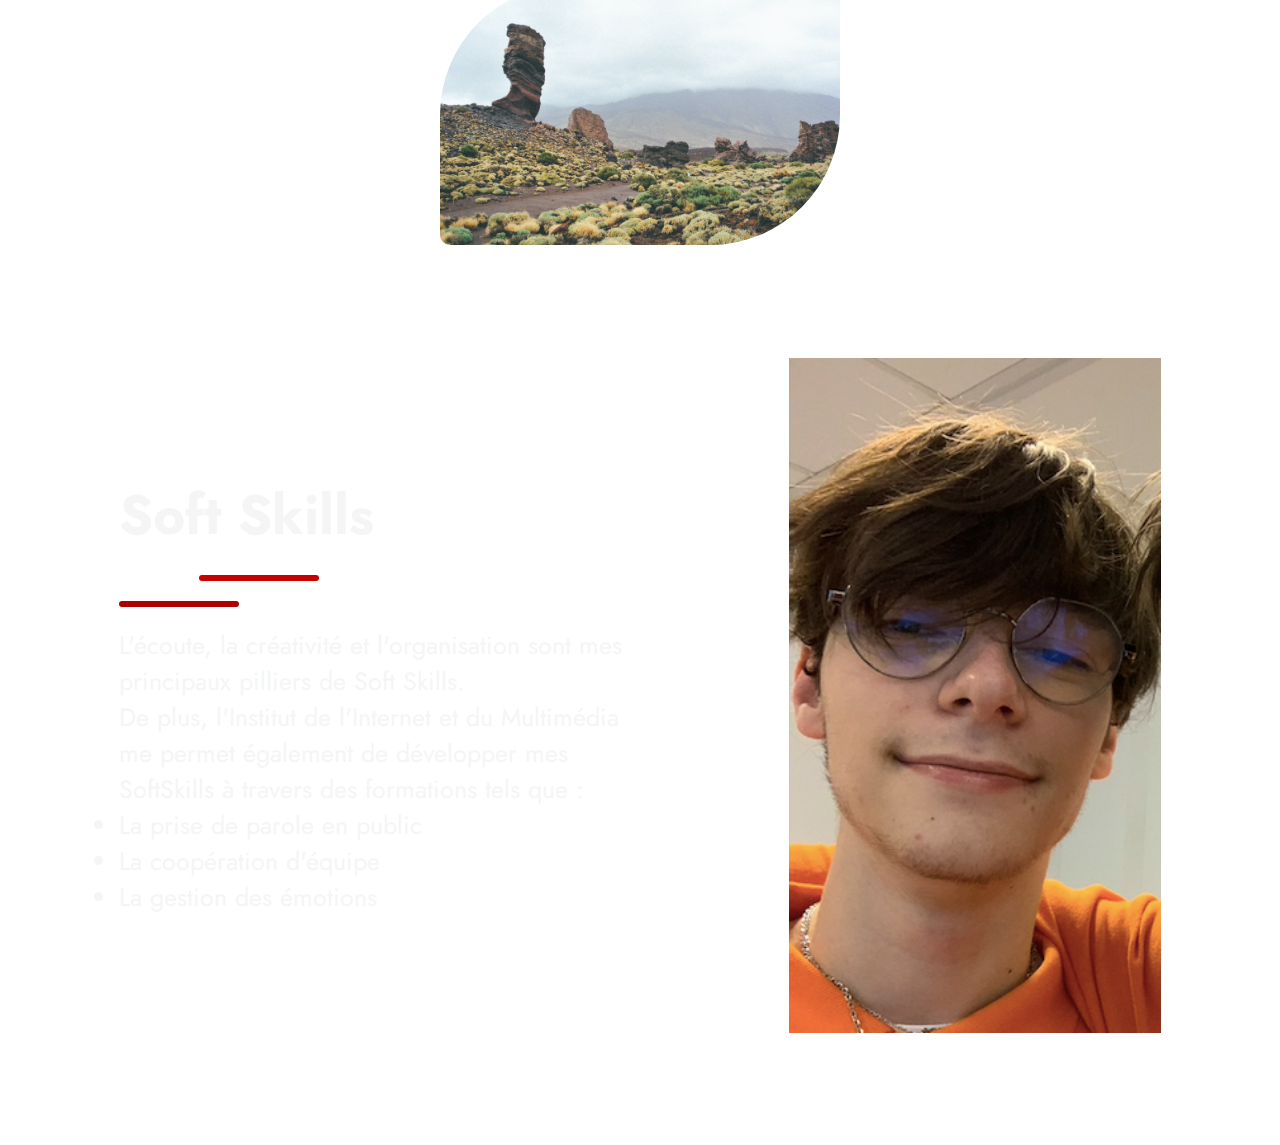
==== commit 3e83f71f: ":lipstick: fix UI design on nav, add Media's link in respinsive !" ====
--- a/about-me.html
+++ b/about-me.html
@@ -25,9 +25,9 @@
             </h2>
         </div>
         <div class="navigation">
-            <div class="LinkedIn"><img src="./images/Logo/LinkedIn.png" alt=""></div>
-            <div class="GitHub"><img src="./images/Logo/Git.png" alt=""></div>
-            <div class="Instagram"><img src="./images/Logo/Instagram.png" alt=""></div>
+            <a href="https://www.linkedin.com/in/vincentmich/" target="_blank" rel="noopener noreferrer"><div class="LinkedIn"><img src="./images/Logo/LinkedIn.png" alt=""></div></a>
+            <a href="https://github.com/CanarDev" target="_blank" rel="noopener noreferrer"><div class="GitHub"><img src="./images/Logo/Git.png" alt=""></div></a>
+            <a href="https://www.instagram.com/vincent_mchl_/" target="_blank" rel="noopener noreferrer"><div class="Instagram"><img src="./images/Logo/Instagram.png" alt=""></div></a>
             <nav>
                 <ul class="burger" id="burger"> <!-- Burger -->
                     <span></span>
@@ -42,6 +42,11 @@
                 <li><a href="about-me.html">A propos de moi</a></li>
                 <li><a href="skills.html">Compétences</a></li>
                 <li><a href="projects.html">Projets</a></li>
+                <div class="linksInNav">
+                    <a href="https://www.linkedin.com/in/vincentmich/" target="_blank" rel="noopener noreferrer"><div class="LinkedIn"><img src="./images/Logo/LinkedIn.png" alt=""></div></a>
+                    <a href="https://github.com/CanarDev" target="_blank" rel="noopener noreferrer"><div class="GitHub"><img src="./images/Logo/Git.png" alt=""></div></a>
+                    <a href="https://www.instagram.com/vincent_mchl_/" target="_blank" rel="noopener noreferrer"><div class="Instagram"><img src="./images/Logo/Instagram.png" alt=""></div></a>
+                </div>
             </ul>
         </nav>
     </header>
--- a/style.css
+++ b/style.css
@@ -119,7 +119,7 @@
 }
 header .burgerOpen .navLinks {
   width: 0;
-  gap: 15vh;
+  gap: 10vh;
 }
 header .burgerOpen .navLinks > li {
   list-style: none;
@@ -128,8 +128,26 @@
 header .burgerOpen .navLinks > li > a {
   color: whitesmoke;
   text-decoration: none;
-  font-size: 35px;
+  font-size: 30px;
   font-family: "Poppins";
+}
+header .burgerOpen .navLinks .linksInNav {
+  display: none;
+}
+@media screen and (max-width: 1200px) {
+  header .burgerOpen .navLinks .linksInNav {
+    display: flex;
+    gap: 30px;
+  }
+}
+header .burgerOpen .navLinks .linksInNav .LinkedIn img {
+  width: 30px;
+}
+header .burgerOpen .navLinks .linksInNav .GitHub img {
+  width: 30px;
+}
+header .burgerOpen .navLinks .linksInNav .Instagram img {
+  width: 30px;
 }
 header .navOpen {
   bottom: calc(100% - 100vh);
@@ -143,7 +161,7 @@
   justify-content: center;
   width: 100vw;
   height: 101vh;
-  gap: 15vh;
+  gap: 10vh;
 }
 header .navOpen .navLinks > li {
   display: block;
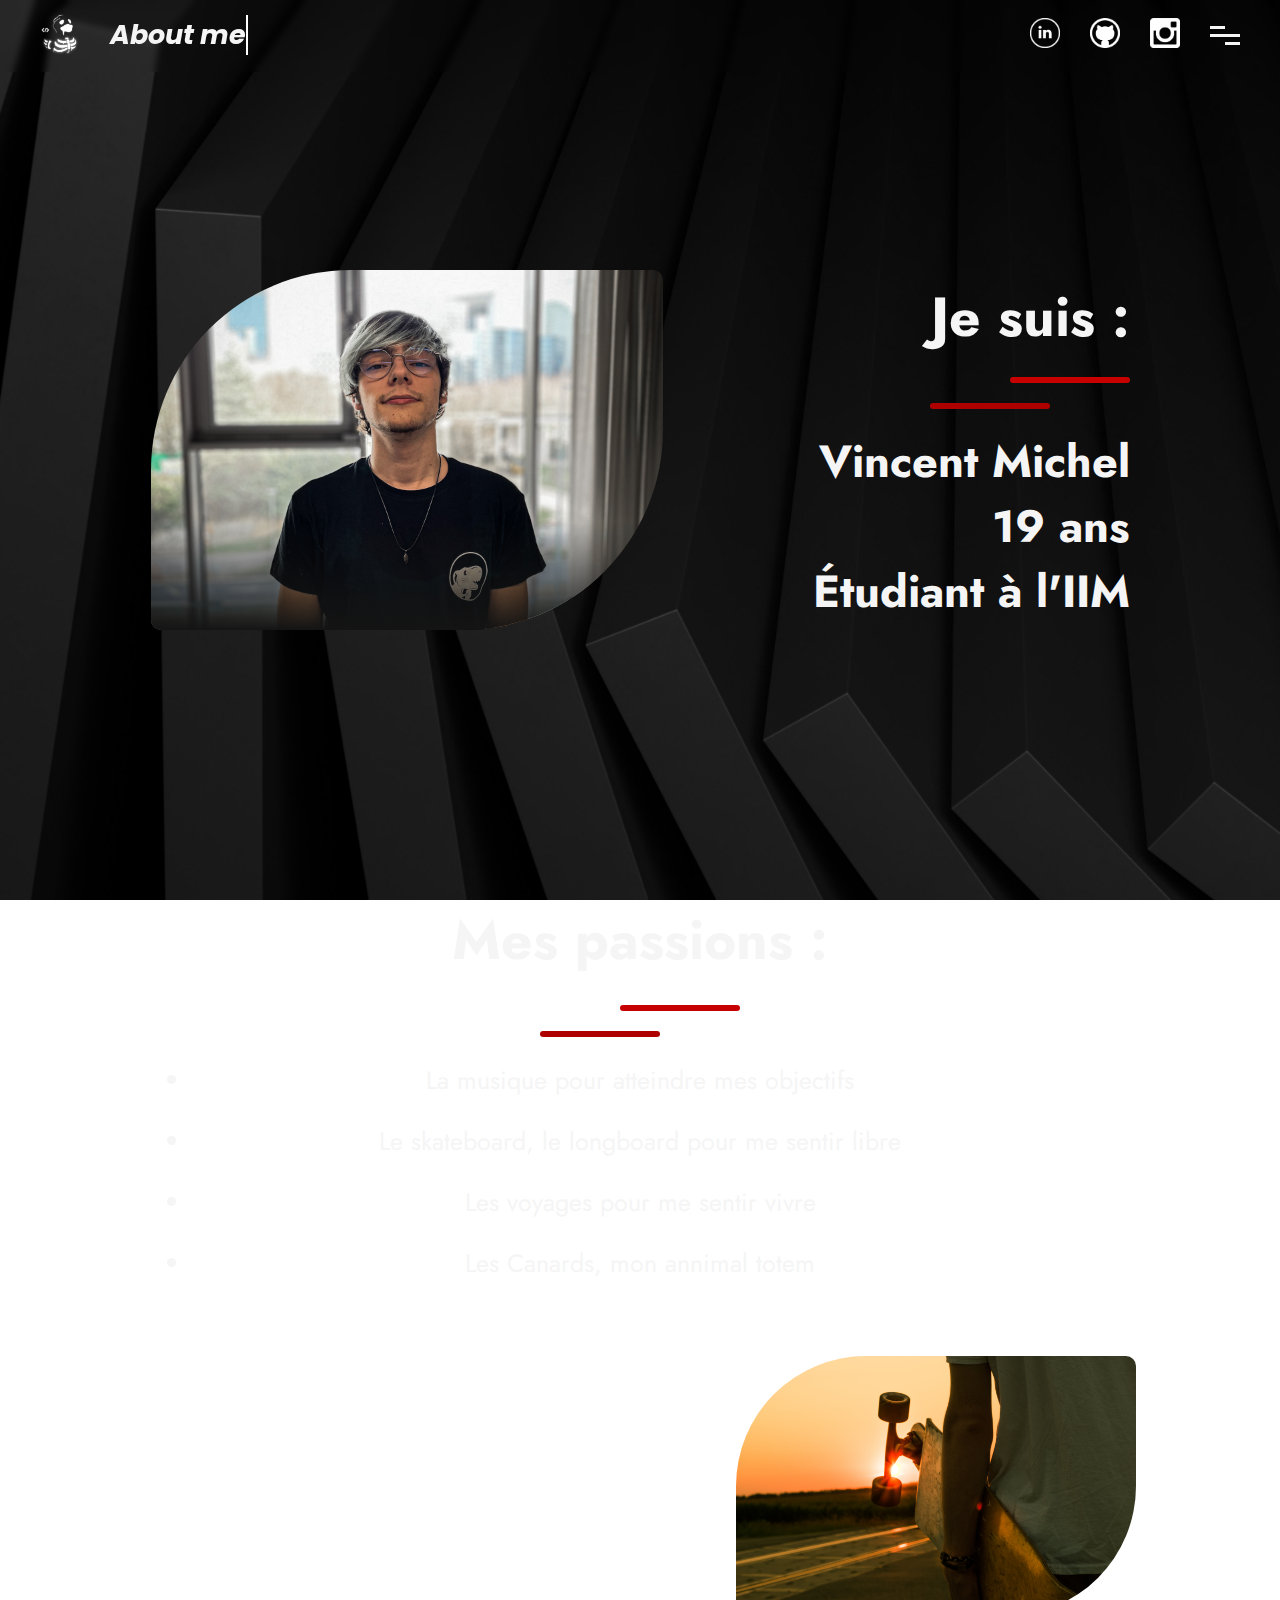
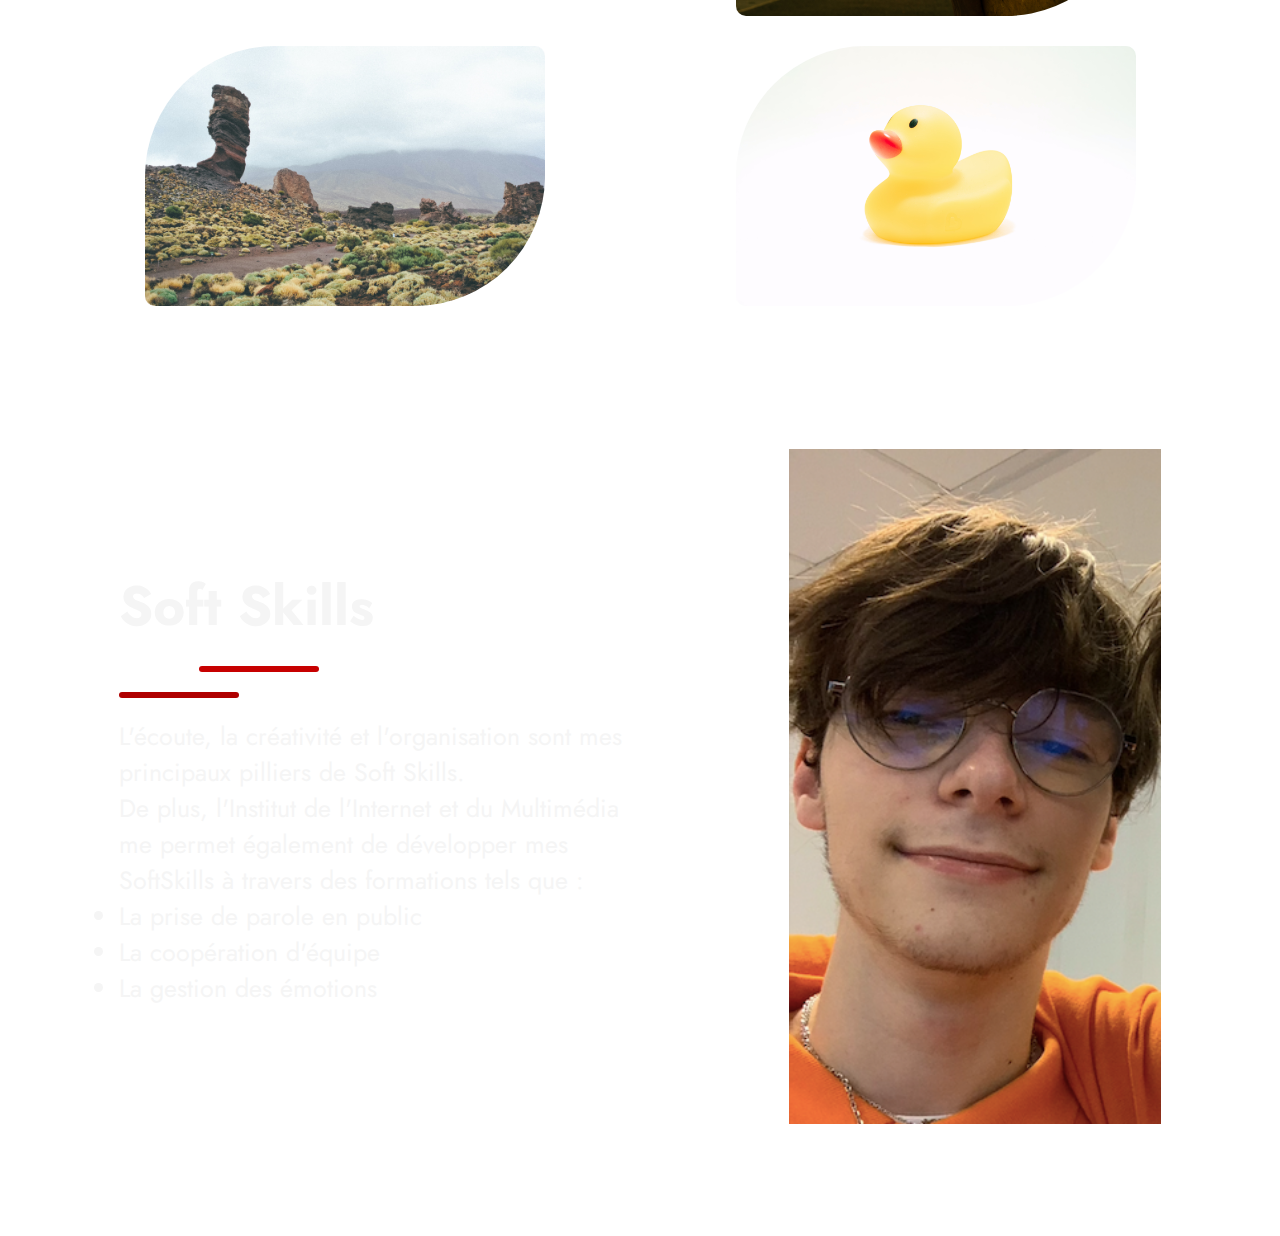
==== commit cfc44c83: "✨ add new passion : Ducks !" ====
--- a/about-me.html
+++ b/about-me.html
@@ -77,6 +77,7 @@
         <li>La musique pour atteindre mes objectifs</li>
         <li>Le skateboard, le longboard pour me sentir libre</li>
         <li>Les voyages pour me sentir vivre</li>
+        <li>Les Canards, mon annimal totem</li>
         <div class="passionImages">
             <div class="music imagesPassion">
                 <p>Musique</p>
@@ -86,6 +87,9 @@
             </div>
             <div class="voyages imagesPassion">
                 <p>Voyages</p>
+            </div>
+            <div class="canards imagesPassion">
+                <p>Les Canards</p>
             </div>
     </section>
     <section class="sectionSoftSkills">
--- a/style.css
+++ b/style.css
@@ -13,6 +13,7 @@
 @media screen and (max-width: 1200px) {
   header {
     padding: 20px 25px;
+    backdrop-filter: unset;
   }
 }
 header .usernameHeader {
@@ -31,6 +32,11 @@
 header .usernameHeader img {
   width: 40px;
   filter: brightness(10);
+}
+@media screen and (max-width: 1200px) {
+  header .usernameHeader .typewrite {
+    display: none;
+  }
 }
 @media screen and (max-width: 1200px) {
   header .usernameHeader {
@@ -150,7 +156,7 @@
   width: 30px;
 }
 header .navOpen {
-  bottom: calc(100% - 100vh);
+  bottom: -92vh;
   width: unset;
   transition: 0.5s all;
 }
@@ -960,6 +966,7 @@
   border-radius: 100px 10px;
   gap: 10px;
   width: 200px;
+  transition: all ease-in 0.05s;
 }
 @media screen and (max-width: 1200px) {
   * .skillspage .allSkills .maxW > div {
@@ -967,6 +974,10 @@
     width: 170px;
     height: 200px;
   }
+}
+* .skillspage .allSkills .maxW > div:hover {
+  border: 4px solid #af0000;
+  transform: scale(1.1);
 }
 * .skillspage .allSkills .maxW > div > img {
   width: 100px;
@@ -1055,11 +1066,16 @@
   gap: 30px;
   width: 420px;
   height: 300px;
+  transition: all ease-in 0.05s;
 }
 @media screen and (max-width: 1200px) {
   * .projectsPage .allProjects .maxW > a .blocProject {
     width: 400px;
   }
+}
+* .projectsPage .allProjects .maxW > a .blocProject:hover {
+  border: 4px solid #af0000;
+  transform: scale(1.1);
 }
 * .projectsPage .allProjects .maxW > a .blocProject > img {
   width: 100px;
@@ -1246,6 +1262,7 @@
   justify-content: space-around;
   width: 90%;
   margin-top: 50px;
+  padding-bottom: 30px;
 }
 * .aboutmePage .sectionPassion .passionImages .imagesPassion {
   display: flex;
@@ -1284,6 +1301,10 @@
 }
 * .aboutmePage .sectionPassion .passionImages .voyages {
   background-image: url(/images/about-me/tenerife.jpeg);
+  background-size: cover;
+}
+* .aboutmePage .sectionPassion .passionImages .canards {
+  background-image: url(/images/about-me/canards.jpeg);
   background-size: cover;
 }
 @media screen and (max-width: 1200px) {
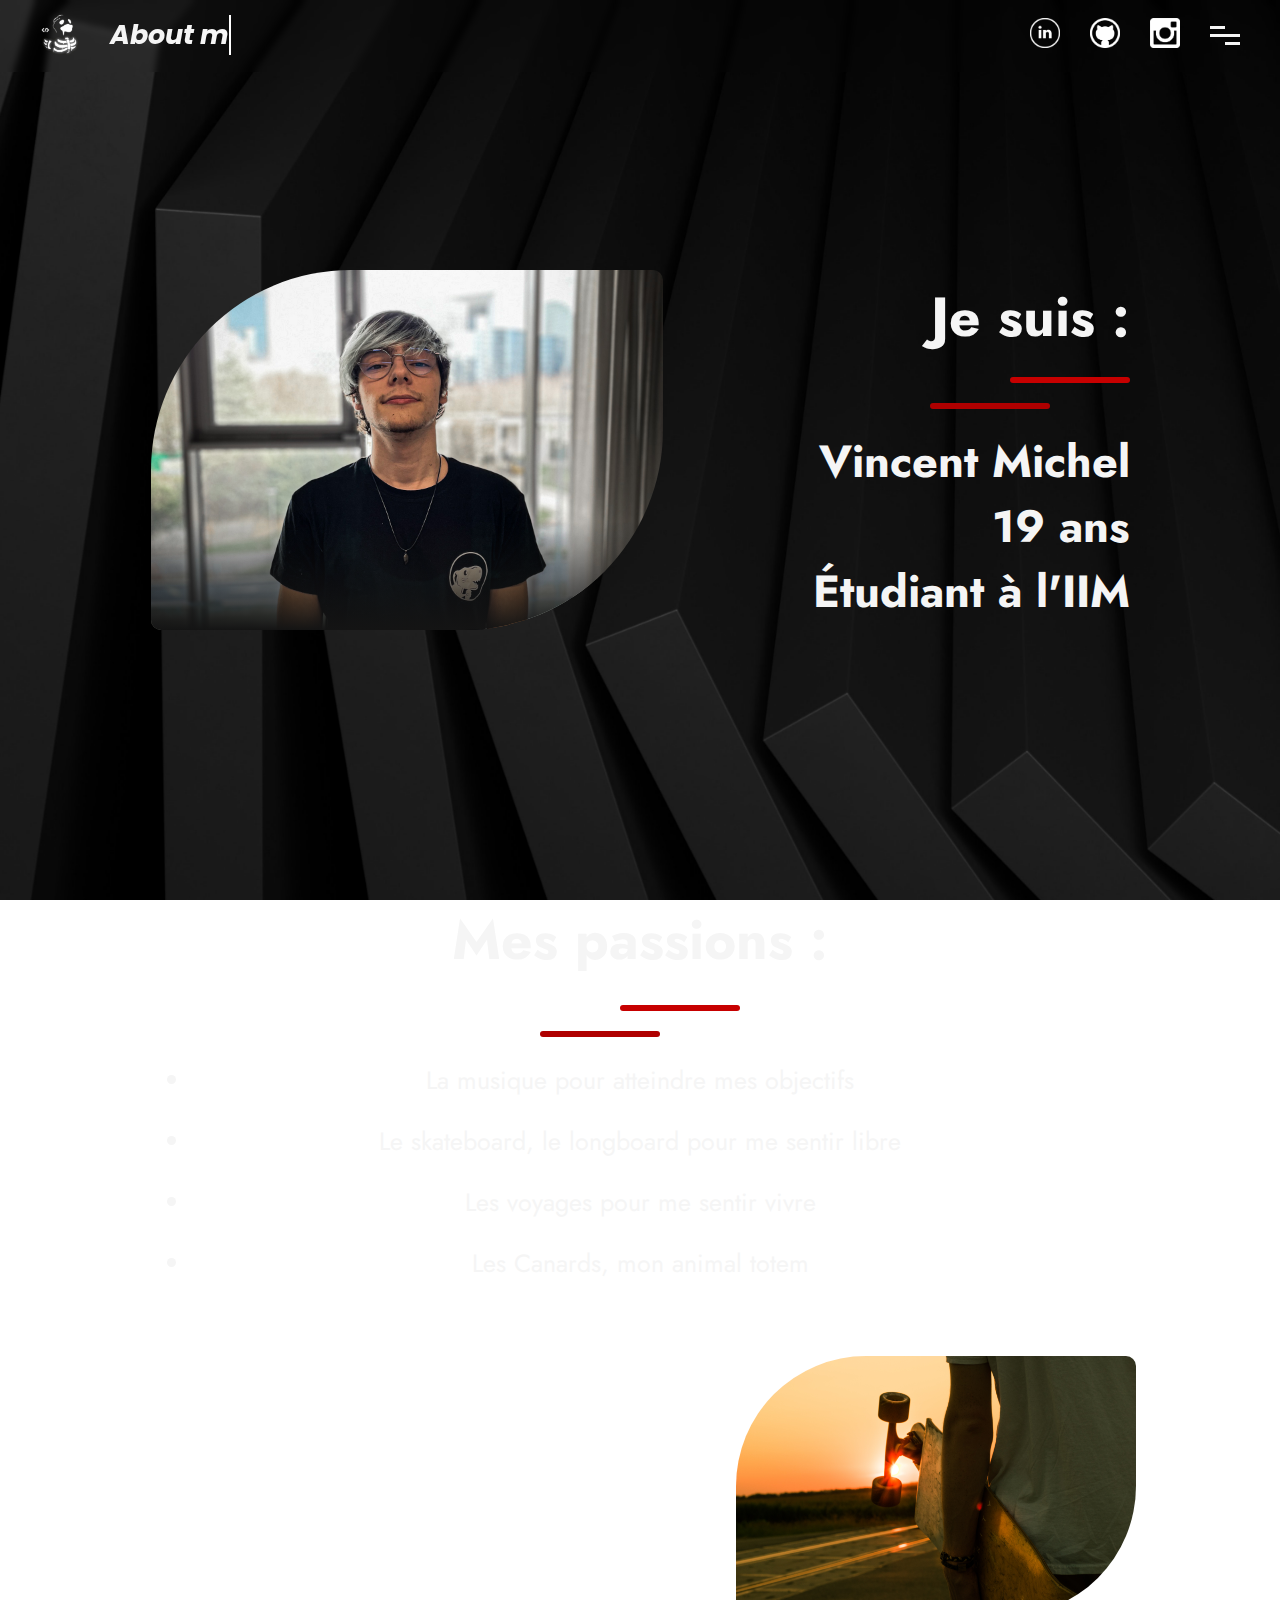
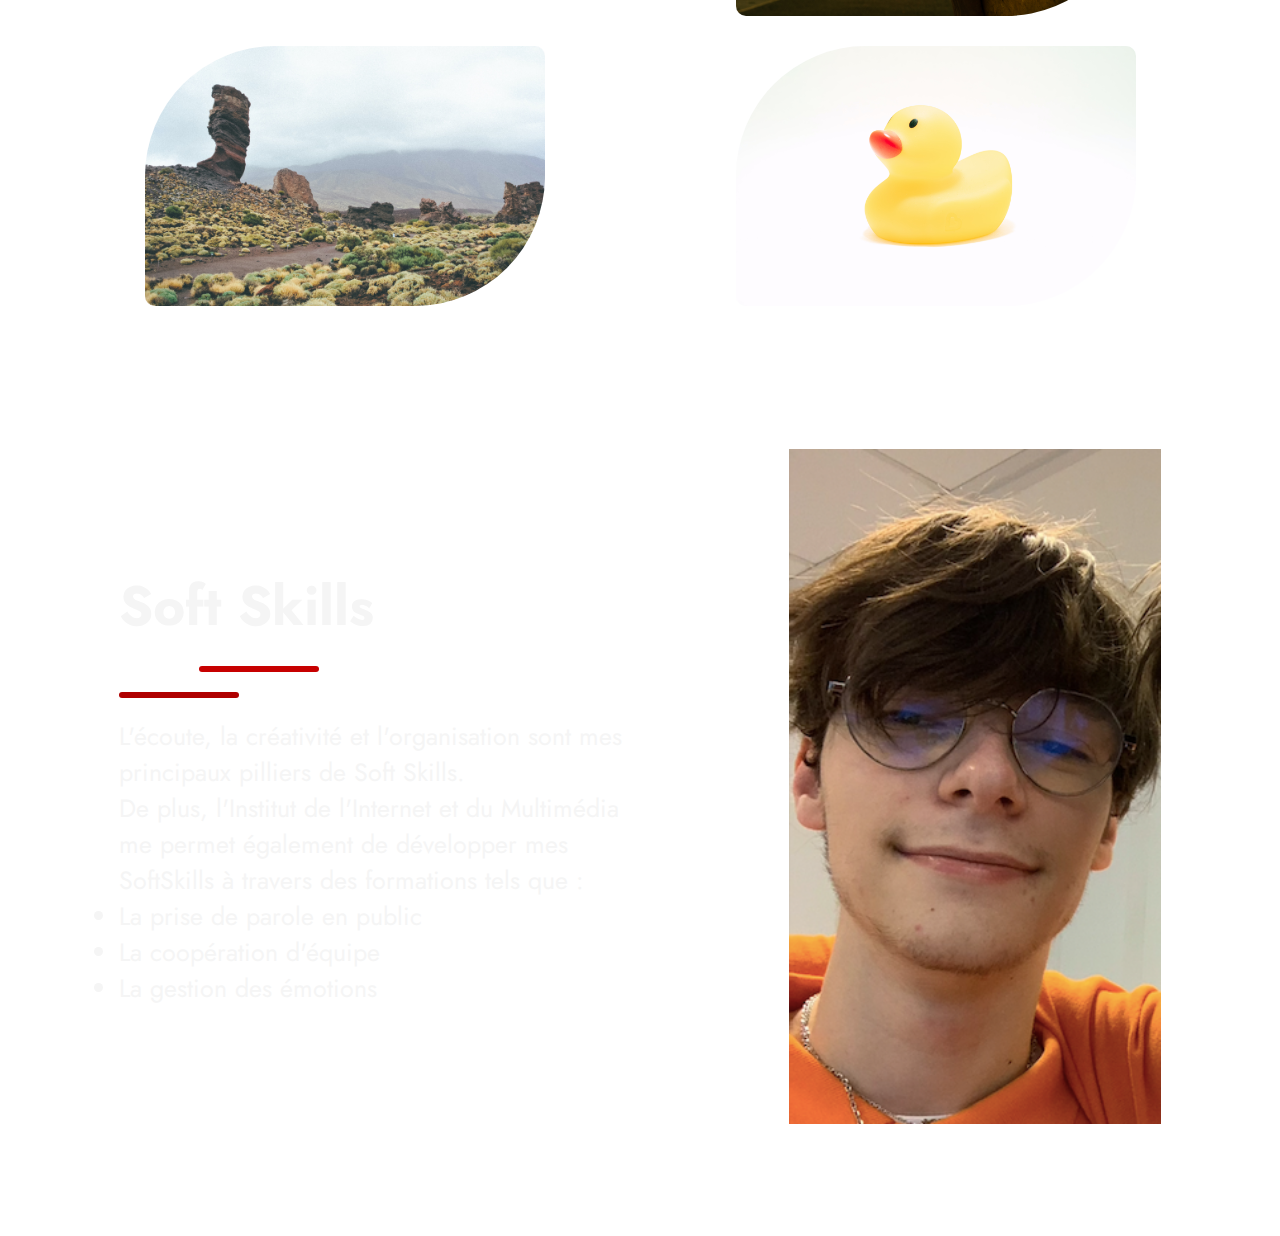
==== commit a372669d: "💬 update passion text" ====
--- a/about-me.html
+++ b/about-me.html
@@ -77,7 +77,7 @@
         <li>La musique pour atteindre mes objectifs</li>
         <li>Le skateboard, le longboard pour me sentir libre</li>
         <li>Les voyages pour me sentir vivre</li>
-        <li>Les Canards, mon annimal totem</li>
+        <li>Les Canards, mon animal totem</li>
         <div class="passionImages">
             <div class="music imagesPassion">
                 <p>Musique</p>
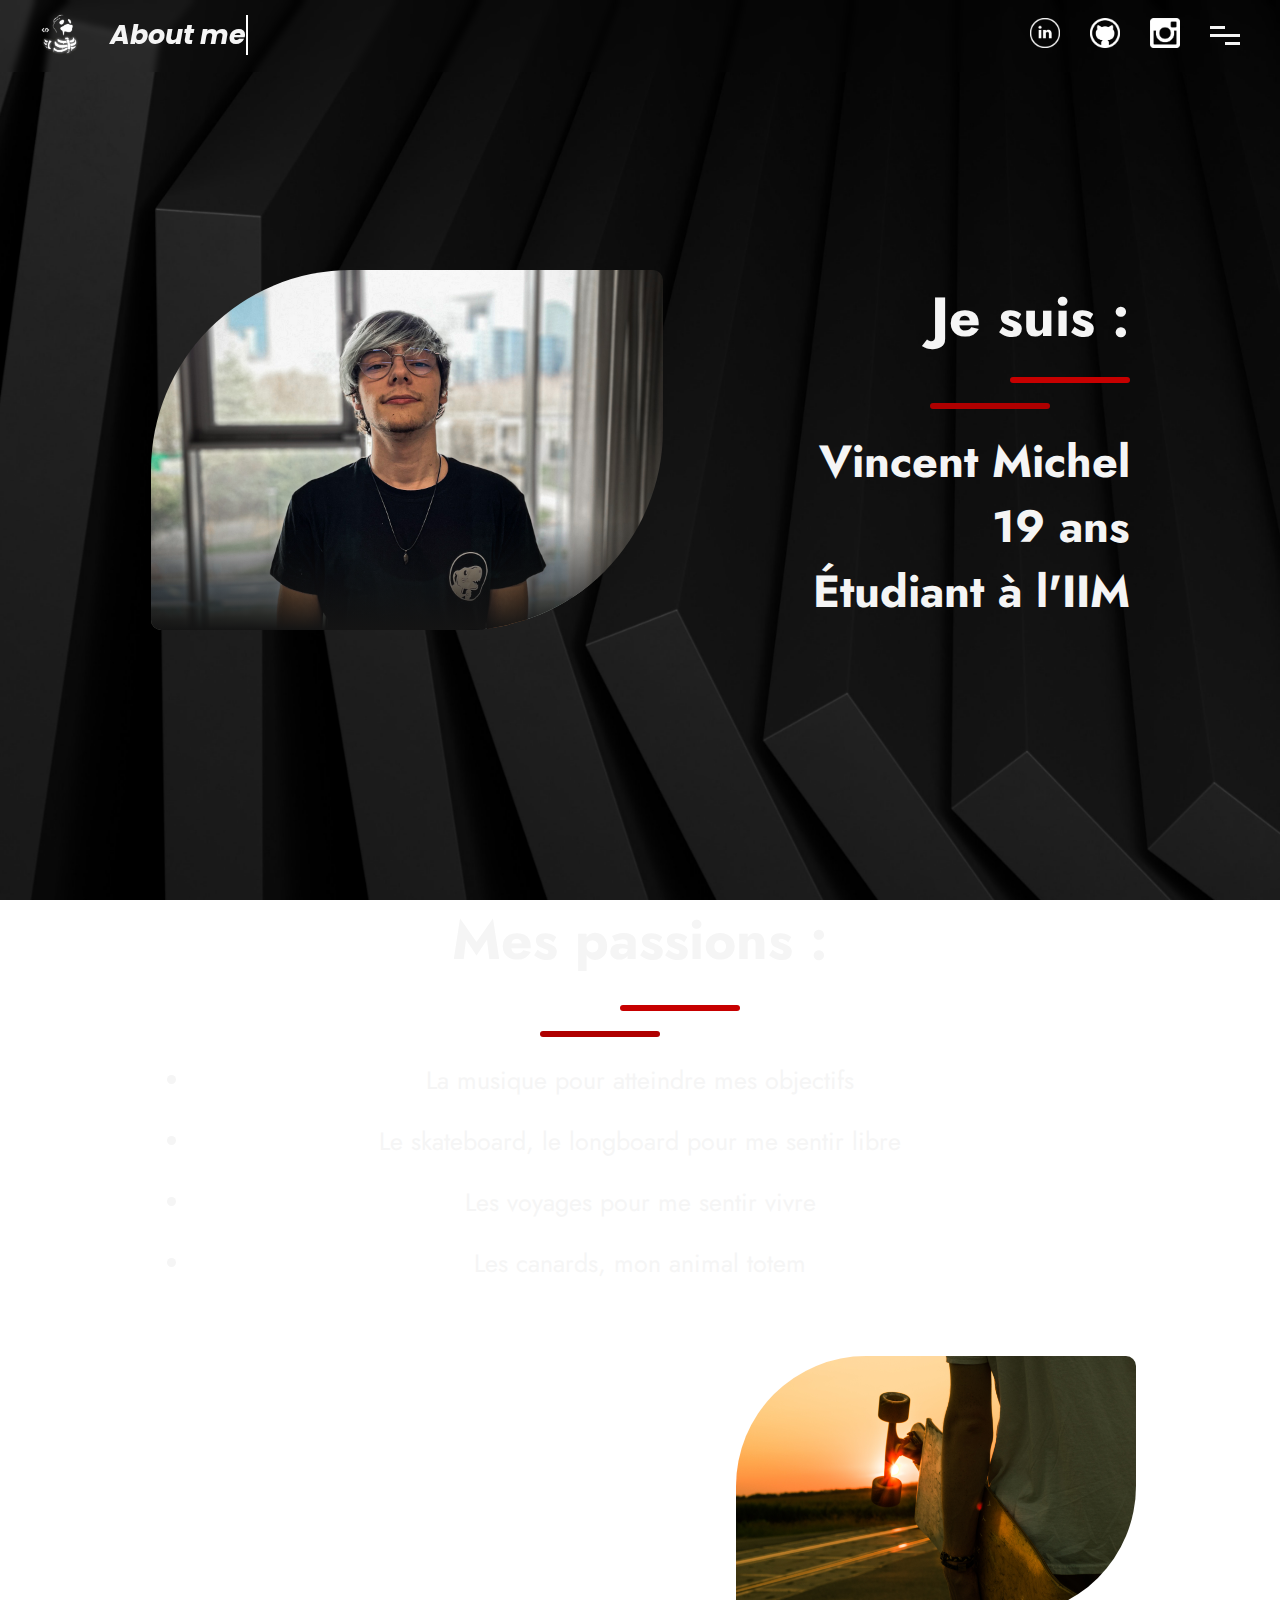
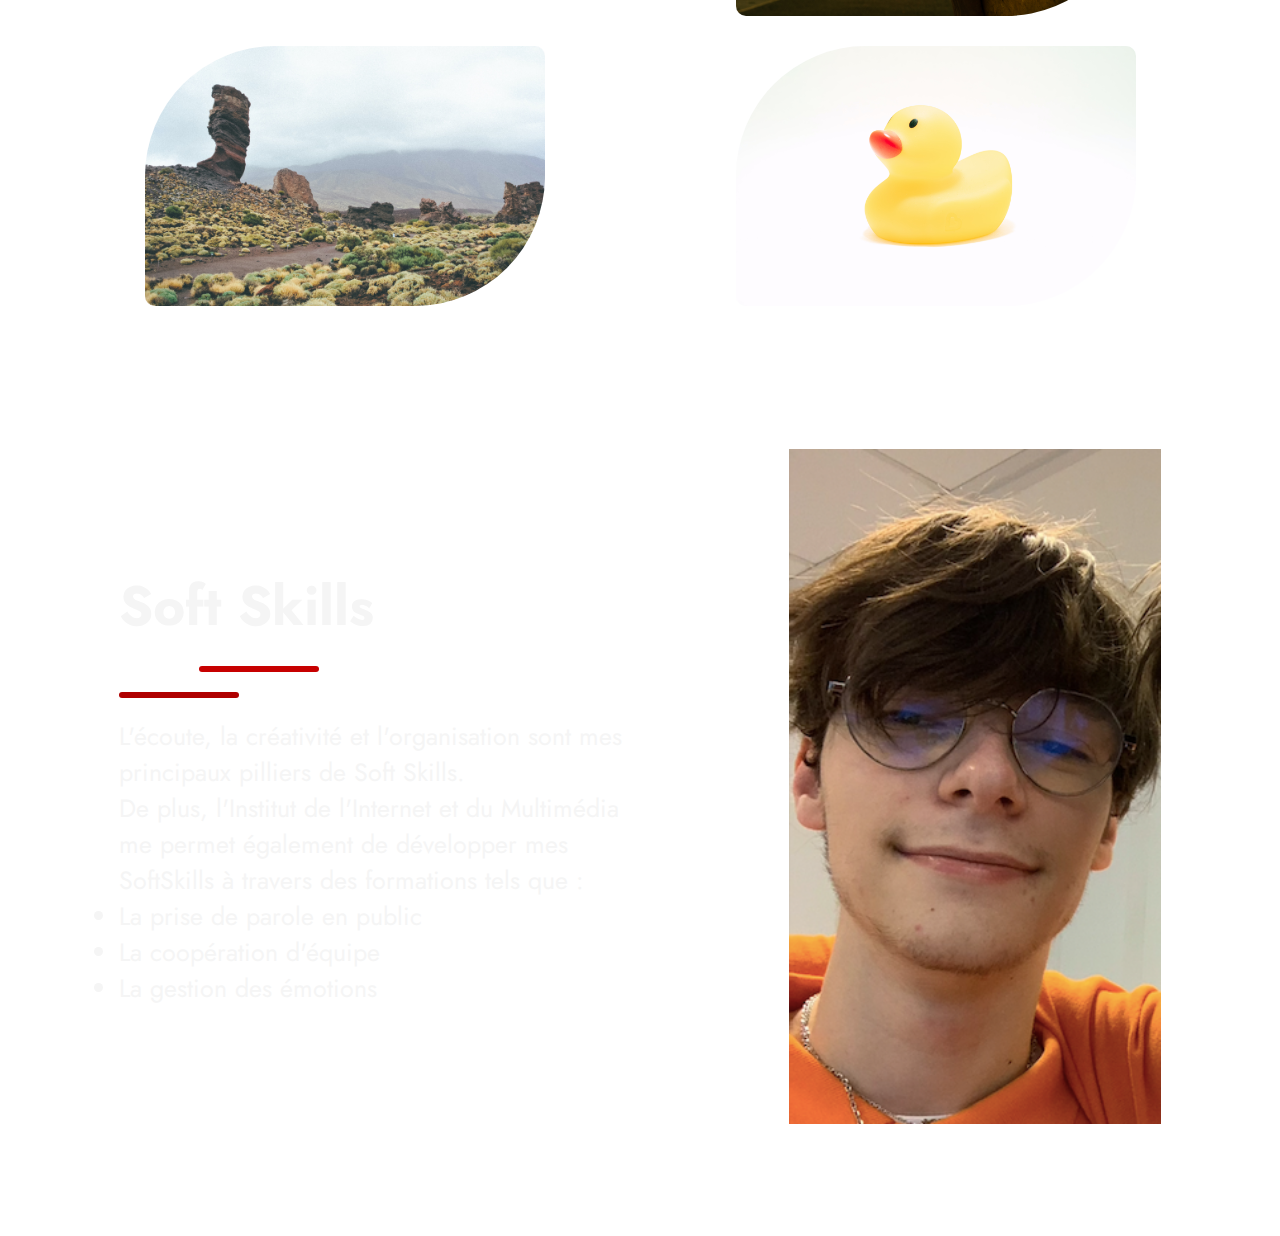
==== commit 56181500: "💬 update passion text" ====
--- a/about-me.html
+++ b/about-me.html
@@ -77,7 +77,7 @@
         <li>La musique pour atteindre mes objectifs</li>
         <li>Le skateboard, le longboard pour me sentir libre</li>
         <li>Les voyages pour me sentir vivre</li>
-        <li>Les Canards, mon animal totem</li>
+        <li>Les canards, mon animal totem</li>
         <div class="passionImages">
             <div class="music imagesPassion">
                 <p>Musique</p>
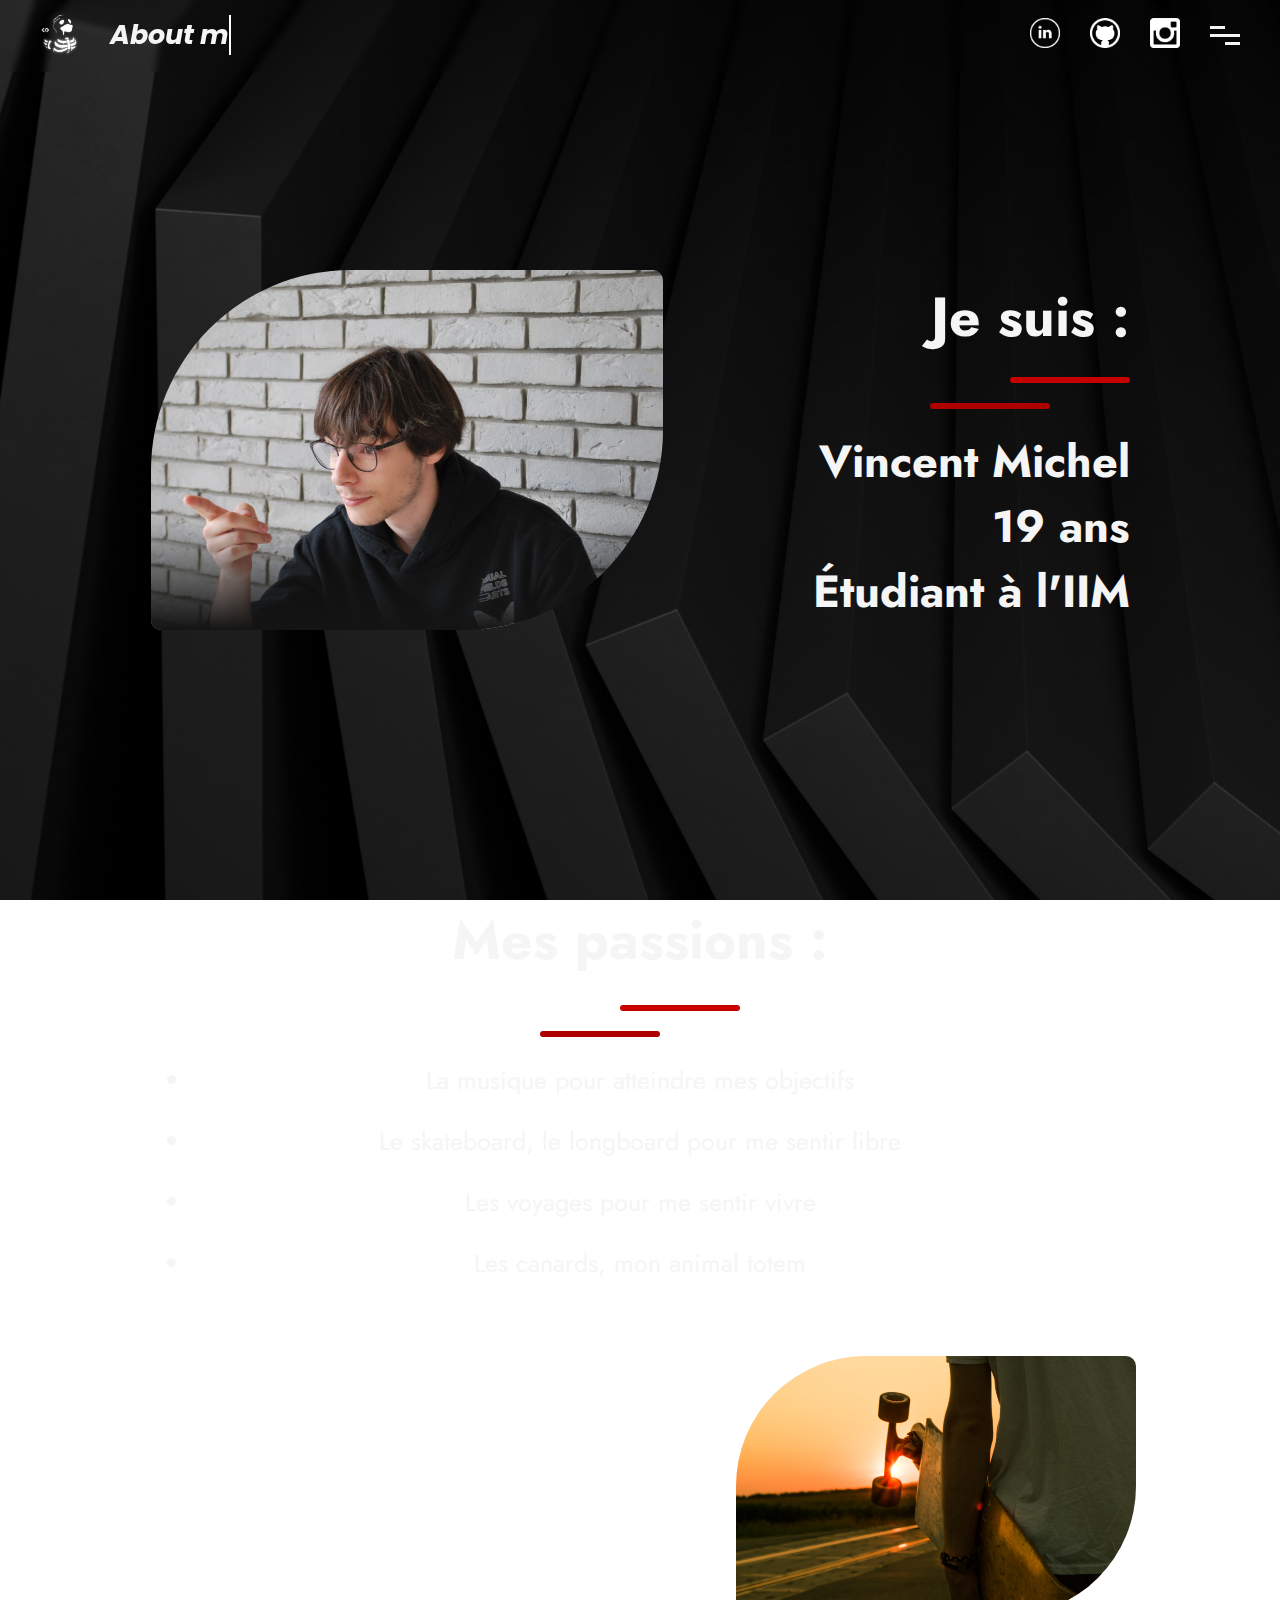
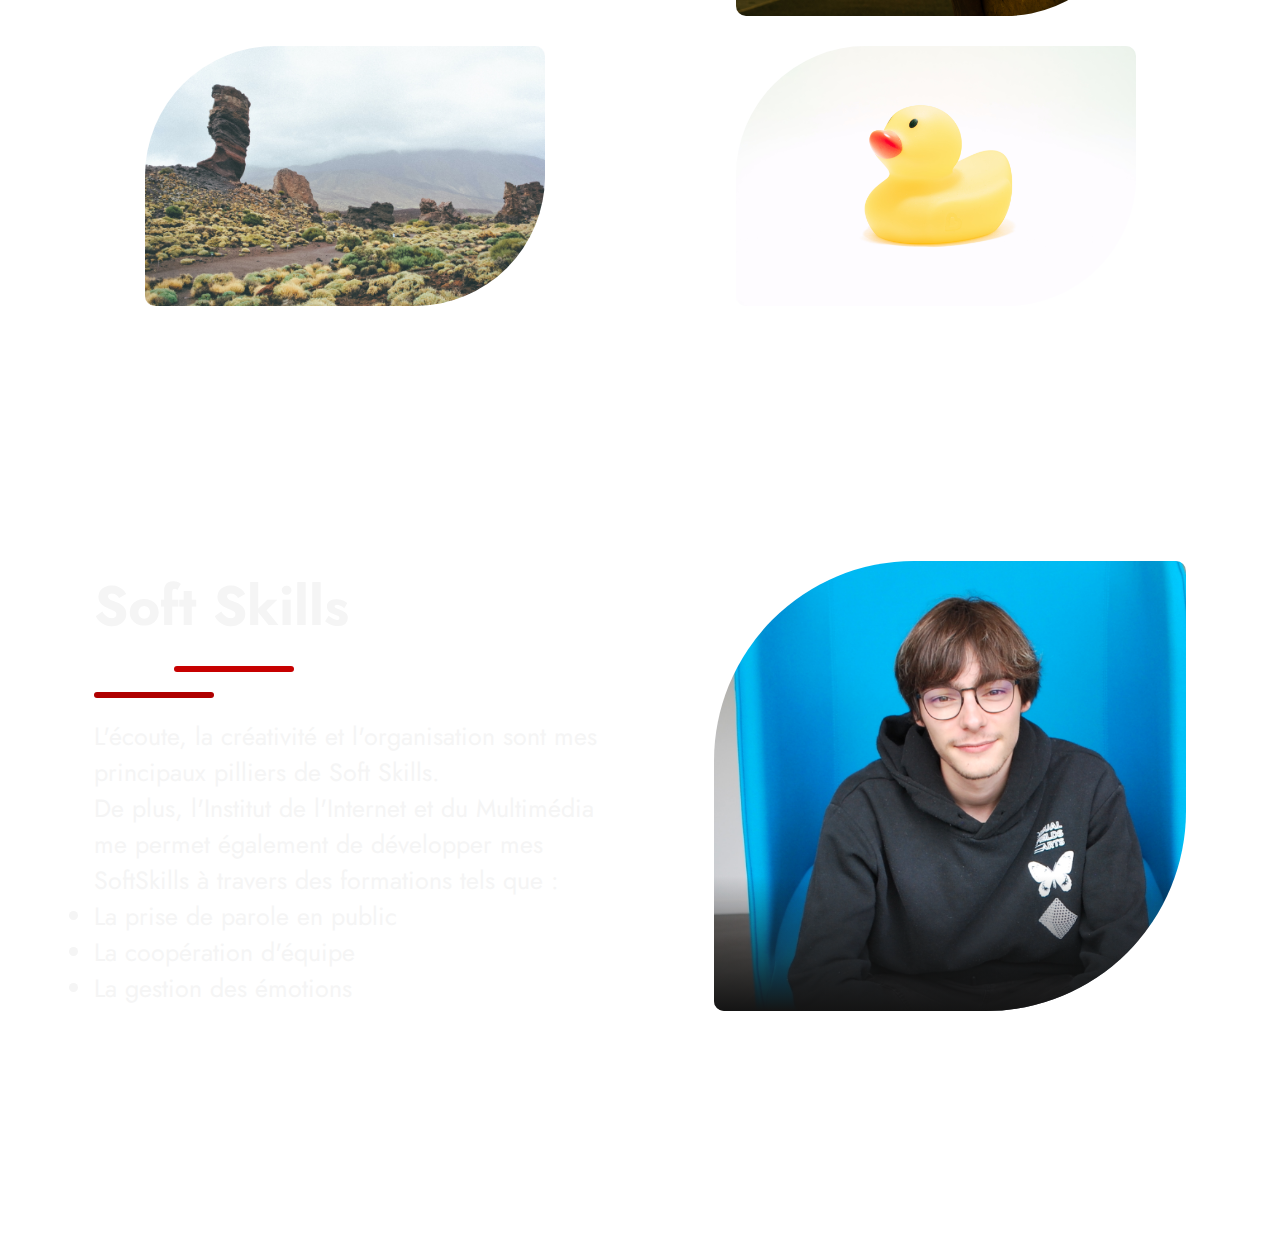
==== commit 76e4cde4: "💄 update UI Design" ====
--- a/about-me.html
+++ b/about-me.html
@@ -106,7 +106,10 @@
             <li>La coopération d'équipe</li>
             <li>La gestion des émotions</li>
         </div>
-        <img src="./images/Me/Vincent2.png" alt="">
+        <!-- <img src="./images/Me/Vincent2.png" alt="">-->
+        <div class="imageAboutMeBottom">
+            <div class="fondu"></div>
+        </div>
     </section>
     
     <script type="text/javascript" src="./JS/Header.js"></script>
--- a/style.css
+++ b/style.css
@@ -355,7 +355,7 @@
 * .homepage .scroll-parent .accueil .maxW .sectionImage .squarePhoto {
   width: 190%;
   height: 50vh;
-  background-image: url(/images/Me/VincentInThePole.jpg);
+  background-image: url(/images/Me/newVincent.JPG);
   background-size: cover;
   border-radius: 200px 10px;
   background-position: center;
@@ -524,7 +524,7 @@
 * .homepage .scroll-parent .skills .maxWCompetences .sectionImageCompetences .squarePhotoSkills {
   width: 190%;
   height: 50vh;
-  background-image: url(/images/backgrounds/skillsBoxHome.jpg);
+  background-image: url(/images/Me/vincentlookAtsomething.JPG);
   background-size: cover;
   border-radius: 10px 200px;
 }
@@ -564,7 +564,7 @@
 }
 * .homepage .scroll-parent .projects {
   height: 100vh;
-  background-image: url(/images/backgrounds/projets.jpeg);
+  background-image: url(/images/Me/vincentintheprojects.JPG);
   background-size: cover;
   background-attachment: fixed;
   background-position: right;
@@ -857,7 +857,7 @@
 * .homepage .scroll-parent .contact .maxWContact .sectionImageContact .squarePhotoContact {
   width: 190%;
   height: 50vh;
-  background-image: url(/images/Me/Vincent.JPG);
+  background-image: url(/images/Me/vincentContact.JPG);
   background-size: cover;
   background-position: center;
   border-radius: 10px 200px;
@@ -1132,7 +1132,7 @@
 * .aboutmePage .sectionAboutMe .topMe .imageAboutMe {
   width: 40vw;
   height: 40vh;
-  background-image: url(/images/Me/VincentInThePole.jpg);
+  background-image: url(/images/Me/vincentlookAtsomething.JPG);
   background-size: cover;
   border-radius: 200px 10px;
   background-position: center;
@@ -1406,12 +1406,32 @@
     text-align: center;
   }
 }
-* .aboutmePage .sectionSoftSkills img {
-  height: 75%;
-}
-@media screen and (max-width: 1200px) {
-  * .aboutmePage .sectionSoftSkills img {
-    height: 55%;
+* .aboutmePage .sectionSoftSkills .imageAboutMeBottom {
+  width: 40%;
+  height: 50vh;
+  background-image: url(/images/Me/vincentbottomabouuutt.JPG);
+  background-size: cover;
+  background-position: center;
+  background-repeat: no-repeat;
+  border-radius: 200px 10px;
+}
+@media screen and (max-width: 1200px) {
+  * .aboutmePage .sectionSoftSkills .imageAboutMeBottom {
+    width: 70vw;
+    height: 24em;
+    border-radius: 200px 20px;
+    background-position: center;
+  }
+}
+* .aboutmePage .sectionSoftSkills .imageAboutMeBottom .fondu {
+  width: 100%;
+  height: 100%;
+  background: linear-gradient(transparent 70%, #141414);
+  border-radius: 200px 10px;
+}
+@media screen and (max-width: 1200px) {
+  * .aboutmePage .sectionSoftSkills .imageAboutMeBottom .fondu {
+    border-radius: 200px 10px;
   }
 }
 
